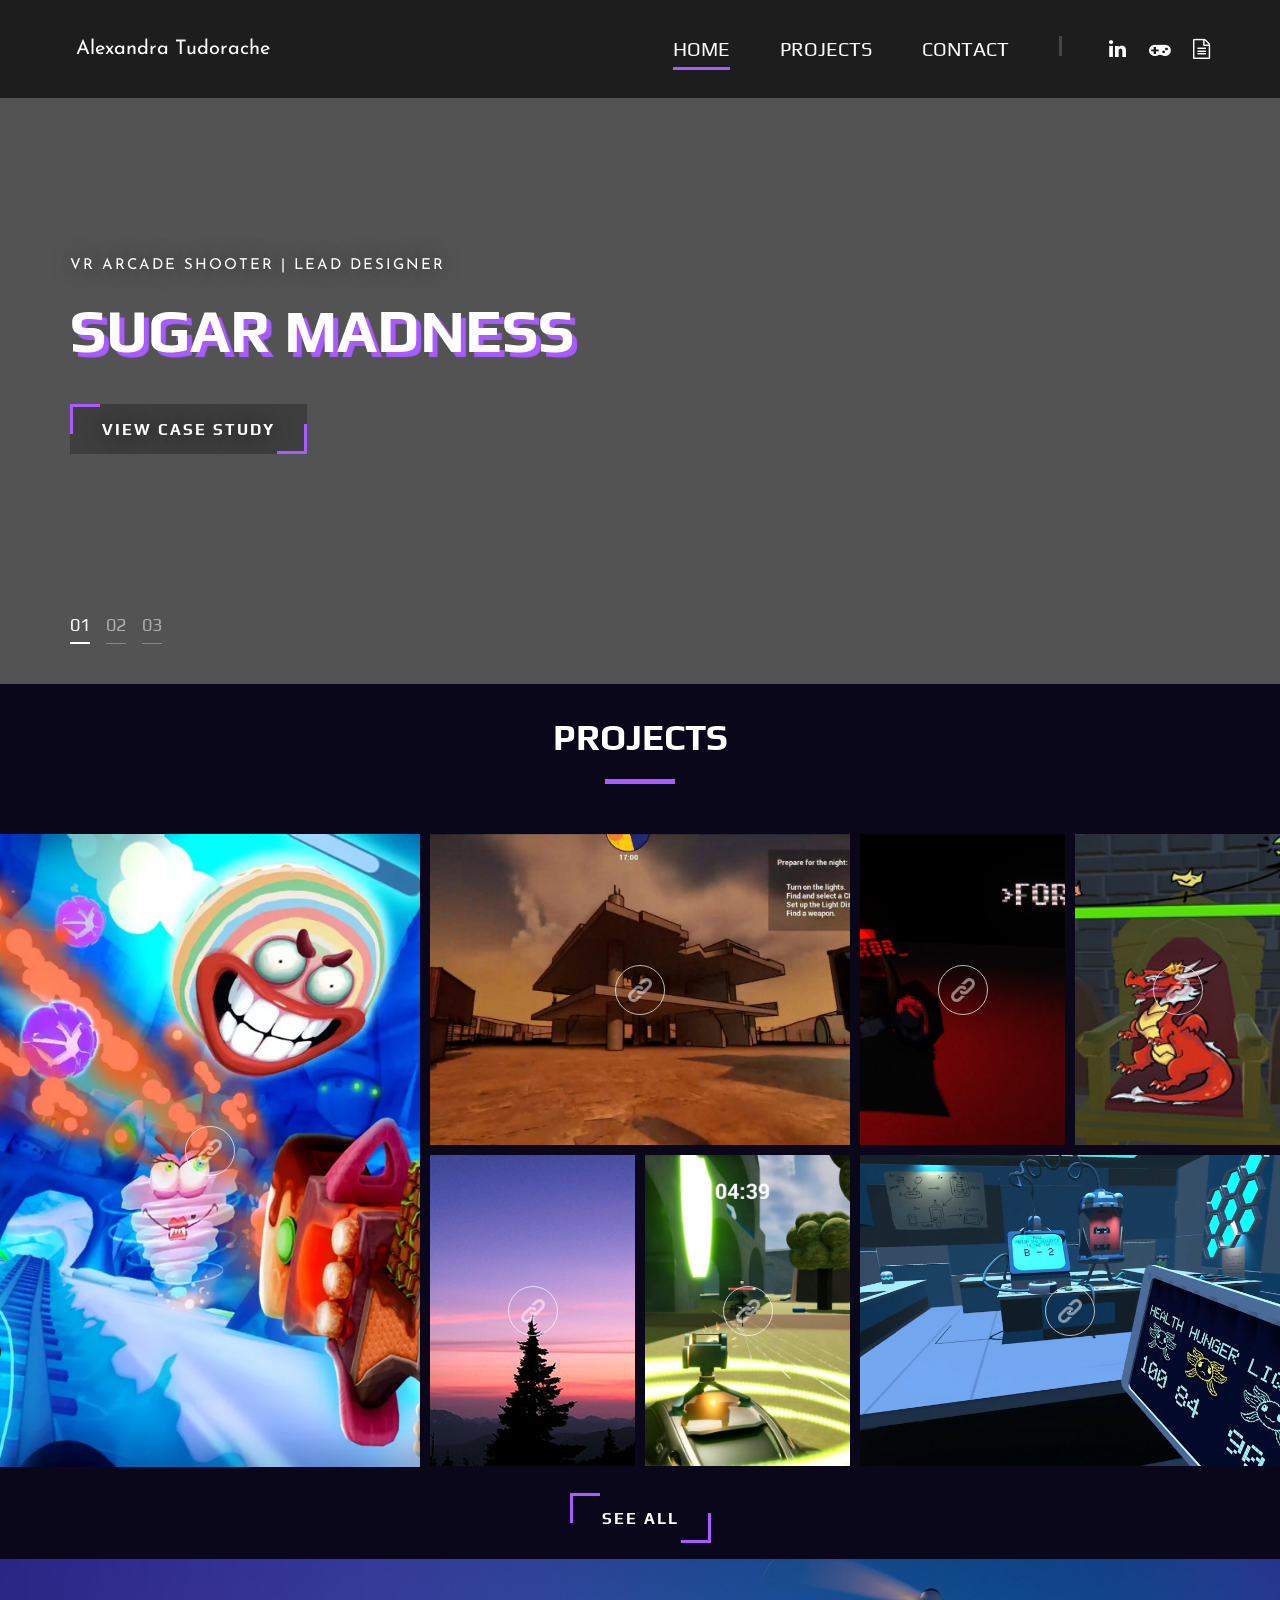
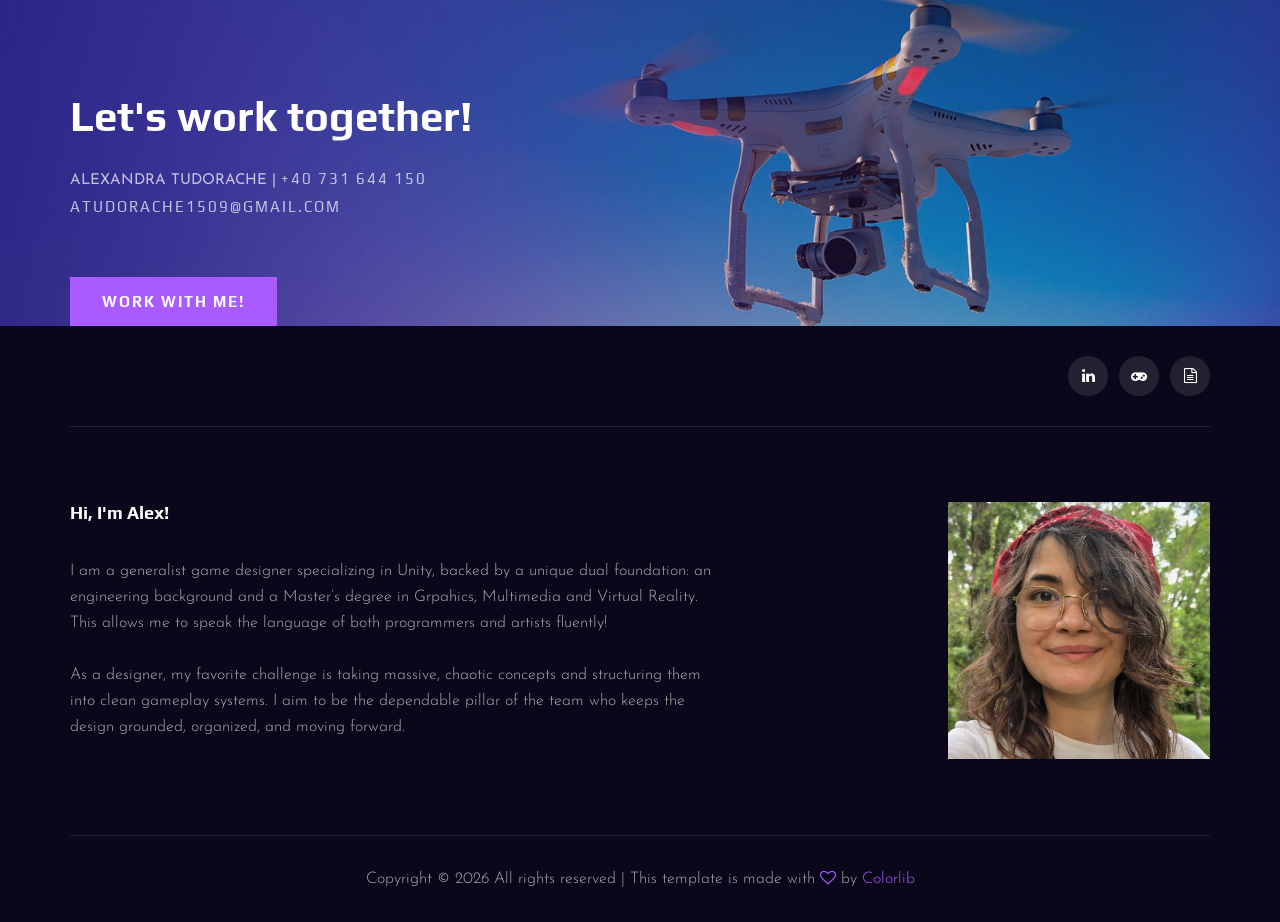
==== index.html @ f08d3ac4 "Uploaded project." ====
<!DOCTYPE html>
<html lang="zxx">

<head>
    <meta charset="UTF-8">
    <meta name="description" content="Videograph Template">
    <meta name="keywords" content="Videograph, unica, creative, html">
    <meta name="viewport" content="width=device-width, initial-scale=1.0">
    <meta http-equiv="X-UA-Compatible" content="ie=edge">
    <title>Videograph | Template</title>

    <!-- Google Font -->
    <link href="https://fonts.googleapis.com/css2?family=Play:wght@400;700&display=swap" rel="stylesheet">
    <link href="https://fonts.googleapis.com/css2?family=Josefin+Sans:wght@300;400;500;600;700&display=swap"
        rel="stylesheet">

    <!-- Css Styles -->
    <link rel="stylesheet" href="css/bootstrap.min.css" type="text/css">
    <link rel="stylesheet" href="css/font-awesome.min.css" type="text/css">
    <link rel="stylesheet" href="css/elegant-icons.css" type="text/css">
    <link rel="stylesheet" href="css/owl.carousel.min.css" type="text/css">
    <link rel="stylesheet" href="css/magnific-popup.css" type="text/css">
    <link rel="stylesheet" href="css/slicknav.min.css" type="text/css">
    <link rel="stylesheet" href="css/style.css" type="text/css">
</head>

<body>
    <!-- Page Preloder -->
    <div id="preloder">
        <div class="loader"></div>
    </div>

    <!-- Header. Put this script on any page where you want the header -->
    <!-- NOTE: If you need to edit the header, edit the code in js/nav.js! -->
    <script src="js/nav.js"></script>
    
    <section class="">
        
    </section>

    <!-- Hero Section Begin -->
    <section class="hero" >
        <div class="hero__slider owl-carousel">
            <!-- <div class="hero__item set-bg" data-setbg="img/hero/hero-3.png" style="">
                <div class="container">
                    <div class="row">
                        <div class="col-lg-6">
                            <div class="hero__text">
                                <span>SYSTEMS, LEVEL, AND MECHANICS DESIGN</span>
                                <h2>GAME DESIGN PORTFOLIO</h2>
                                <a href="#" class="primary-btn">EXPLORE MY PROJECTS</a>
                            </div>
                        </div>
                    </div>
                </div>
            </div> -->
            <div class="hero__item set-bg" data-setbg="img/portfolio/home/sm_cover_2.png" style="">
                <div class="container">
                    <div class="row">
                        <div class="col-lg-6">
                            <div class="hero__text">
                                <span>VR arcade shooter | Lead Designer</span>
                                <h2>SUGAR MADNESS</h2>
                                <a href="#" class="primary-btn">VIEW CASE STUDY</a>
                            </div>
                        </div>
                    </div>
                </div>
            </div>
            <div class="hero__item set-bg" data-setbg="img/portfolio/home/sp_cover_1.jpg">
                <div class="container">
                    <div class="row">
                        <div class="col-lg-6">
                            <div class="hero__text">
                                <span>RYTHM COMBAT | Lead Designer</span>
                                <h2>SHADOW PULSE</h2>
                                <a href="#" class="primary-btn">See case study</a>
                            </div>
                        </div>
                    </div>
                </div>
            </div>
                <div class="hero__item set-bg" data-setbg="img/portfolio/home/np_cover_2.png">
                <div class="container">
                    <div class="row">
                        <div class="col-lg-6">
                            <div class="hero__text">
                                <span>PUZZLE HORROR | Designer & Programmer</span>
                                <h2>THE NANCY PROJECT</h2>
                                <a href="#" class="primary-btn">See case study</a>
                            </div>
                        </div>
                    </div>
                </div>
            </div>
        </div>
    </section>
    <!-- Hero Section End -->

    <!-- Services Section Begin -->
    <section class="services spad hidden">
        <div class="container">
            <div class="row">
                <div class="col-lg-4">
                    <div class="services__title">
                        <div class="section-title">
                            <span>Our services</span>
                            <h2>What We do?</h2>
                        </div>
                        <p>If you hire a videographer of our team you will get a video professional to make a custom
                            video for your business and, once the project is over.</p>
                        <a href="#" class="primary-btn">View all services</a>
                    </div>
                </div>
                <div class="col-lg-8">
                    <div class="row">
                        <div class="col-lg-6 col-md-6 col-sm-6">
                            <div class="services__item">
                                <div class="services__item__icon">
                                    <img src="img/icons/si-1.png" alt="">
                                </div>
                                <h4>Motion graphics</h4>
                                <p>Whether you’re halfway through the editing process, or you haven’t even started, our
                                    post production services can put the finishing touches.</p>
                            </div>
                        </div>
                        <div class="col-lg-6 col-md-6 col-sm-6">
                            <div class="services__item">
                                <div class="services__item__icon">
                                    <img src="img/icons/si-2.png" alt="">
                                </div>
                                <h4>Scriptwriting and editing</h4>
                                <p>Whether you’re halfway through the editing process, or you haven’t even started, our
                                    post production services can put the finishing touches.</p>
                            </div>
                        </div>
                        <div class="col-lg-6 col-md-6 col-sm-6">
                            <div class="services__item">
                                <div class="services__item__icon">
                                    <img src="img/icons/si-3.png" alt="">
                                </div>
                                <h4>Video distribution</h4>
                                <p>Whether you’re halfway through the editing process, or you haven’t even started, our
                                    post production services can put the finishing touches.</p>
                            </div>
                        </div>
                        <div class="col-lg-6 col-md-6 col-sm-6">
                            <div class="services__item">
                                <div class="services__item__icon">
                                    <img src="img/icons/si-4.png" alt="">
                                </div>
                                <h4>Video hosting</h4>
                                <p>Whether you’re halfway through the editing process, or you haven’t even started, our
                                    post production services can put the finishing touches.</p>
                            </div>
                        </div>
                    </div>
                </div>
            </div>
        </div>
    </section>
    <!-- Services Section End -->


    <!-- Counter Section Begin -->
    <!-- <section class="counter">
        <div class="container">
            <div class="counter__content">
                <div class="row">
                    <div class="col-lg-3 col-md-6 col-sm-6">
                        <div class="counter__item">
                            <div class="counter__item__text">
                                <img src="img/icons/ci-1.png" alt="">
                                <h2 class="counter_num">230</h2>
                                <p>Compled Projects</p>
                            </div>
                        </div>
                    </div>
                    <div class="col-lg-3 col-md-6 col-sm-6">
                        <div class="counter__item second__item">
                            <div class="counter__item__text">
                                <img src="img/icons/ci-2.png" alt="">
                                <h2 class="counter_num">1068</h2>
                                <p>Happy clients</p>
                            </div>
                        </div>
                    </div>
                    <div class="col-lg-3 col-md-6 col-sm-6">
                        <div class="counter__item third__item">
                            <div class="counter__item__text">
                                <img src="img/icons/ci-3.png" alt="">
                                <h2 class="counter_num">230</h2>
                                <p>Perspective clients</p>
                            </div>
                        </div>
                    </div>
                    <div class="col-lg-3 col-md-6 col-sm-6">
                        <div class="counter__item four__item">
                            <div class="counter__item__text">
                                <img src="img/icons/ci-4.png" alt="">
                                <h2 class="counter_num">230</h2>
                                <p>Compled Projects</p>
                            </div>
                        </div>
                    </div>
                </div>
            </div>
        </div>
    </section> -->
    <!-- Counter Section End --> 

    <!-- Team Section Begin -->
    <!-- <section class="team spad set-bg" data-setbg="img/team-bg.jpg">
        <div class="container">
            <div class="row">
                <div class="col-lg-12">
                    <div class="section-title team__title">
                        <span>Nice to meet</span>
                        <h2>OUR Team</h2>
                    </div>
                </div>
            </div>
            <div class="row">
                <div class="col-lg-3 col-md-6 col-sm-6 p-0">
                    <div class="team__item set-bg" data-setbg="img/team/team-1.jpg">
                        <div class="team__item__text">
                            <h4>AMANDA STONE</h4>
                            <p>Videographer</p>
                            <div class="team__item__social">
                                <a href="#"><i class="fa fa-facebook"></i></a>
                                <a href="#"><i class="fa fa-twitter"></i></a>
                                <a href="#"><i class="fa fa-dribbble"></i></a>
                                <a href="#"><i class="fa fa-instagram"></i></a>
                            </div>
                        </div>
                    </div>
                </div>
                <div class="col-lg-3 col-md-6 col-sm-6 p-0">
                    <div class="team__item team__item--second set-bg" data-setbg="img/team/team-2.jpg">
                        <div class="team__item__text">
                            <h4>AMANDA STONE</h4>
                            <p>Videographer</p>
                            <div class="team__item__social">
                                <a href="#"><i class="fa fa-facebook"></i></a>
                                <a href="#"><i class="fa fa-twitter"></i></a>
                                <a href="#"><i class="fa fa-dribbble"></i></a>
                                <a href="#"><i class="fa fa-instagram"></i></a>
                            </div>
                        </div>
                    </div>
                </div>
                <div class="col-lg-3 col-md-6 col-sm-6 p-0">
                    <div class="team__item team__item--third set-bg" data-setbg="img/team/team-3.jpg">
                        <div class="team__item__text">
                            <h4>AMANDA STONE</h4>
                            <p>Videographer</p>
                            <div class="team__item__social">
                                <a href="#"><i class="fa fa-facebook"></i></a>
                                <a href="#"><i class="fa fa-twitter"></i></a>
                                <a href="#"><i class="fa fa-dribbble"></i></a>
                                <a href="#"><i class="fa fa-instagram"></i></a>
                            </div>
                        </div>
                    </div>
                </div>
                <div class="col-lg-3 col-md-6 col-sm-6 p-0">
                    <div class="team__item team__item--four set-bg" data-setbg="img/team/team-4.jpg">
                        <div class="team__item__text">
                            <h4>AMANDA STONE</h4>
                            <p>Videographer</p>
                            <div class="team__item__social">
                                <a href="#"><i class="fa fa-facebook"></i></a>
                                <a href="#"><i class="fa fa-twitter"></i></a>
                                <a href="#"><i class="fa fa-dribbble"></i></a>
                                <a href="#"><i class="fa fa-instagram"></i></a>
                            </div>
                        </div>
                    </div>
                </div>
                <div class="col-lg-12 p-0">
                    <div class="team__btn">
                        <a href="#" class="primary-btn">Meet Our Team</a>
                    </div>
                </div>
            </div>
        </div>
    </section> -->
    <!-- Team Section End --> 

    <!-- Latest Blog Section Begin -->
    <section class="latest spad">
        <div class="container">
            <div class="row">
                <div class="col-lg-12">
                    <div class="section-title center-title">
                        <!-- <span>Our Blog</span> -->
                        <h2>Projects</h2>
                    </div>
                </div>
            </div>
            <!-- <div class="row">
                <div class="latest__slider owl-carousel">
                    <div class="col-lg-4">
                        <div class="blog__item latest__item">
                            <h4>What Makes Users Want to Share a Video on Social Media?</h4>
                            <ul>
                                <li>Jan 03, 2020</li>
                                <li>05 Comment</li>
                            </ul>
                            <p>We recently launched a new website for a Vital client and wanted to share some of the
                                cool features we were able...</p>
                            <a href="#">Read more <span class="arrow_right"></span></a>
                        </div>
                    </div>
                    <div class="col-lg-4">
                        <div class="blog__item latest__item">
                            <h4>Bumper Ads: How to Tell a Story in 6 Seconds</h4>
                            <ul>
                                <li>Jan 03, 2020</li>
                                <li>05 Comment</li>
                            </ul>
                            <p>We recently launched a new website for a Vital client and wanted to share some of the
                                cool features we were able...</p>
                            <a href="#">Read more <span class="arrow_right"></span></a>
                        </div>
                    </div>
                    <div class="col-lg-4">
                        <div class="blog__item latest__item">
                            <h4>What Makes Users Want to Share a Video on Social Media?</h4>
                            <ul>
                                <li>Jan 03, 2020</li>
                                <li>05 Comment</li>
                            </ul>
                            <p>We recently launched a new website for a Vital client and wanted to share some of the
                                cool features we were able...</p>
                            <a href="#">Read more <span class="arrow_right"></span></a>
                        </div>
                    </div>
                    <div class="col-lg-4">
                        <div class="blog__item latest__item">
                            <h4>Bumper Ads: How to Tell a Story in 6 Seconds</h4>
                            <ul>
                                <li>Jan 03, 2020</li>
                                <li>05 Comment</li>
                            </ul>
                            <p>We recently launched a new website for a Vital client and wanted to share some of the
                                cool features we were able...</p>
                            <a href="#">Read more <span class="arrow_right"></span></a>
                        </div>
                    </div>
                    <div class="col-lg-4">
                        <div class="blog__item latest__item">
                            <h4>What Makes Users Want to Share a Video on Social Media?</h4>
                            <ul>
                                <li>Jan 03, 2020</li>
                                <li>05 Comment</li>
                            </ul>
                            <p>We recently launched a new website for a Vital client and wanted to share some of the
                                cool features we were able...</p>
                            <a href="#">Read more <span class="arrow_right"></span></a>
                        </div>
                    </div>
                    <div class="col-lg-4">
                        <div class="blog__item latest__item">
                            <h4>What Makes Users Want to Share a Video on Social Media?</h4>
                            <ul>
                                <li>Jan 03, 2020</li>
                                <li>05 Comment</li>
                            </ul>
                            <p>We recently launched a new website for a Vital client and wanted to share some of the
                                cool features we were able...</p>
                            <a href="#">Read more <span class="arrow_right"></span></a>
                        </div>
                    </div>
                    <div class="col-lg-4">
                        <div class="blog__item latest__item">
                            <h4>What Makes Users Want to Share a Video on Social Media?</h4>
                            <ul>
                                <li>Jan 03, 2020</li>
                                <li>05 Comment</li>
                            </ul>
                            <p>We recently launched a new website for a Vital client and wanted to share some of the
                                cool features we were able...</p>
                            <a href="#">Read more <span class="arrow_right"></span></a>
                        </div>
                    </div>
                </div>
            </div> -->
           
        </div>
    </section> 
    <!-- Latest Blog Section End --> 

    <!-- Work Section Begin -->
    <section class="work">
        <div class="work__gallery">
            <div class="grid-sizer"></div>
            <div class="work__item large__item set-bg" data-setbg="img/work/sugar-madness.webp">
                <!-- <a href="https://www.youtube.com/watch?v=LXb3EKWsInQ" class="play-btn video-popup"><i class="fa fa-play"></i></a> -->
                <a href="https://www.meta.com/experiences/sugar-madness/9873038936059543/" class="play-btn"><img src="img/link.png"/></a>
                <div class="work__item__hover">
                    <h4>Sugar Madness</h4>
                    <ul>
                        <li>Lead Designer</li>
                        <li>VR</li>
                        <li>Shooter</li>
                        <li>Arcade</li>
                        <li>AA Game</li>
                    </ul>
                </div>
            </div>
            <div class="work__item wide__item set-bg" data-setbg="img/work/shadow-pulse.jpg">
                <a href="https://alexandratudorachegamedesign.carrd.co/#section01" class="play-btn"><img src="img/link.png"/></a>
                <div class="work__item__hover">
                    <h4>Shadow Pulse</h4>
                    <ul>
                        <li>Lead Designer</li>
                        <li>Rhythm</li>
                        <li>Tower Defense</li>
                    </ul>
                </div>
            </div>
            <div class="work__item small__item set-bg" data-setbg="img/work/for-humanity.jpg">
                <a href="https://alexandratudorachegamedesign.carrd.co/#section02" class="play-btn"><img src="img/link.png"/></a>
                <div class="work__item__hover">
                    <h4>For Humanity</h4>
                    <ul>
                        <li>2nd Place Winner</li>
                        <li>HackITall 2024</li>
                    </ul>
                </div>
            </div>
            <div class="work__item small__item set-bg" data-setbg="img/work/royal-kitchen-madness.jpeg">
                <a href="https://globalgamejam.org/games/2024/kitchen-madness-0" class="play-btn"><img src="img/link.png"/></a>
                <div class="work__item__hover">
                    <h4>Royal Kitchen Madness</h4>
                    <ul>
                        <li>Popularity Award</li>
                        <li>GGJ Bucharest 2024</li>
                    </ul>
                </div>
            </div>

            <div class="work__item small__item set-bg" data-setbg="img/work/work-5.jpg">
                <a href="https://alexandratudorachegamedesign.carrd.co/#section03" class="play-btn"><img src="img/link.png"/></a>
                <div class="work__item__hover">
                    <h4>Professor RATZ!</h4>
                    <ul>
                        <li>VR</li>
                        <li>Life Sim</li>
                    </ul>
                </div>
            </div>
            <div class="work__item small__item set-bg" data-setbg="img/work/metal-galore.jpg">
                <a href="https://alexandratudorachegamedesign.carrd.co/#section01" class="play-btn"><img src="img/link.png"/></a>
                <div class="work__item__hover">
                    <h4>Metal Galore</h4>
                    <ul>
                        <li>Racing</li>
                        <li>Physics</li>
                    </ul>
                </div>
            </div>
            <div class="work__item wide__item set-bg" data-setbg="img/work/nancy.png">
                <a href="https://mandreea21.itch.io/the-nancy-project" class="play-btn"><img src="img/link.png"/></a>
                <div class="work__item__hover">
                    <h4>The NANCY Project</h4>
                    <ul>
                        <li><i>Best Design</i> Award</li>
                        <li><i>Best Student Project</i> Award</li>
                        <li>Ro. Game Awards 2025</li>
                    </ul>
                </div>
            </div>
        </div>
     <div class="section-title center-button">
            <a href="#" class="primary-btn">SEE ALL</a>
     </div>
    </section>
    <!-- Work Section End -->

    <!-- Call To Action Section Begin -->
    <section class="callto spad set-bg" data-setbg="img/callto-bg.jpg">
        <div class="container">
            <div class="row">
                <div class="col-lg-8">
                    <div class="callto__text">
                        <h2>Let's work together!</h2>
                        <p>
                            Alexandra Tudorache | <a href="tel:+40731644150" class="unstyled">+40 731 644 150</a><br/>
                            <a href="mailto:atudorache1509@gmail.com" class="unstyled">atudorache1509@gmail.com</a>
                        </p>
                        <a href="mailto:atudorache1509@gmail.com">Work with me!</a>
                    </div>
                </div>
            </div>
        </div>
    </section>
    <!-- Call To Action Section End -->

    <!-- Footer Section Begin -->
    <footer class="footer">
        <div class="container">
            <div class="footer__top">
                <div class="row">
                    <div class="col-lg-6 col-md-6">
                        <div class="footer__top__logo">
                            <!-- <a href="#"><img src="img/logo.png" alt=""></a> -->
                        </div>
                    </div>
                    <div class="col-lg-6 col-md-6">
                        <div class="footer__top__social">
                            <a href="#"><i class="fa fa-linkedin"></i></a>
                            <a href="#"><i class="fa fa-gamepad"></i></a>
                            <a href="#"><i class="fa fa-file-text-o"></i></a>
                        </div>
                    </div>
                </div>
            </div>
            <div class="footer__option">
                <div class="row">
                    <div class="col-lg-7 col-md-6 col-sm-6">
                        <div class="footer__option__item">
                            <h5>Hi, I'm Alex!</h5>
                            <p>
                                I am a generalist game designer specializing in Unity, backed by a unique dual foundation: an engineering background and a Master’s degree in Grpahics, Multimedia and Virtual Reality. This allows me to speak the language of both programmers and artists fluently!
                                <br><br>
                                As a designer, my favorite challenge is taking massive, chaotic concepts and structuring them into clean gameplay systems. I aim to be the dependable pillar of the team who keeps the design grounded, organized, and moving forward.
                            </p>
                        </div>
                    </div>
                    <!-- <!-- <!-- <div class="col-lg-2 col-md-3 col-sm-3">
                        <div class="footer__option__item">
                            <h5>Who we are</h5>
                            <ul>
                                <li><a href="#">Team</a></li>
                                <li><a href="#">Carrers</a></li>
                                <li><a href="#">Contact us</a></li>
                                <li><a href="#">Locations</a></li>
                            </ul>
                        </div>
                    </div> -->
                    <div class="col-lg-2 col-md-3 col-sm-3">
                        <div class="footer__option__item">
                            <!-- <h5>Our work</h5>
                            <ul>
                                <li><a href="#">Feature</a></li>
                                <li><a href="#">Latest</a></li>
                                <li><a href="#">Browse Archive</a></li>
                                <li><a href="#">Video for web</a></li>
                            </ul> -->
                        </div>
                    </div>
                    <div class="col-lg-3 col-md-12">
                        <img src="img/logo/img_avatar.jpeg" alt="" style="max-width: 100%; width: 100%;">
                        <!-- <div class="footer__option__item"> -->
                            
                            <!-- <h5>Newsletter</h5>
                            <p>Videoprah is an award-winning, full-service production company specializing.</p>
                            <form action="#">
                                <input type="text" placeholder="Email">
                                <button type="submit"><i class="fa fa-send"></i></button>
                            </form> -->
                        <!-- </div> -->
                    </div>
                </div>
            </div>
            <div class="footer__copyright">
                <div class="row">
                    <div class="col-lg-12 text-center">
                        <!-- Link back to Colorlib can't be removed. Template is licensed under CC BY 3.0. -->
                        <p class="footer__copyright__text">Copyright &copy;
                            <script>
                                document.write(new Date().getFullYear());
                            </script>
                            All rights reserved | This template is made with <i class="fa fa-heart-o"
                                aria-hidden="true"></i> by <a href="https://colorlib.com" target="_blank">Colorlib</a>
                        </p>
                        <!-- Link back to Colorlib can't be removed. Template is licensed under CC BY 3.0. -->
                    </div>
                </div>
            </div>
        </div>
    </footer>
    <!-- Footer Section End -->

    <!-- Js Plugins -->
    <script src="js/jquery-3.3.1.min.js"></script>
    <script src="js/bootstrap.min.js"></script>
    <script src="js/jquery.magnific-popup.min.js"></script>
    <script src="js/mixitup.min.js"></script>
    <script src="js/masonry.pkgd.min.js"></script>
    <script src="js/jquery.slicknav.js"></script>
    <script src="js/owl.carousel.min.js"></script>
    <script src="js/main.js"></script>

    <script>

        const copyDivs = Array.from(document.querySelectorAll('.copy-on-click'))

        for (const div of copyDivs) {
          div.addEventListener('click', async () => {
            const text = div.innerText; // Gets visible text only
        
            try {
              await navigator.clipboard.writeText(text);
              alert('Copied!');
            } catch (err) {
              console.error('Failed to copy: ', err);
              // Optional: Fallback for older browsers or non-HTTPS
              fallbackCopy(text);
            }
          });
        }


      // Fallback for non-secure contexts or older browsers
      function fallbackCopy(text) {
        const textarea = document.createElement('textarea');
        textarea.value = text;
        textarea.style.position = 'fixed';
        textarea.style.opacity = '0';
        document.body.appendChild(textarea);
        textarea.select();
        try {
          document.execCommand('copy');
          alert('Copied!');
        } catch (err) {
          console.error('Fallback failed', err);
        }
        document.body.removeChild(textarea);
      }
    </script>

</body>

</html>
---- css/elegant-icons.css ----
@font-face {
	font-family: 'ElegantIcons';
	src:url('../fonts/ElegantIcons.eot');
	src:url('../fonts/ElegantIcons.eot?#iefix') format('embedded-opentype'),
		url('../fonts/ElegantIcons.woff') format('woff'),
		url('../fonts/ElegantIcons.ttf') format('truetype'),
		url('../fonts/ElegantIcons.svg#ElegantIcons') format('svg');
	font-weight: normal;
	font-style: normal;
}

/* Use the following CSS code if you want to use data attributes for inserting your icons */
[data-icon]:before {
	font-family: 'ElegantIcons';
	content: attr(data-icon);
	speak: none;
	font-weight: normal;
	font-variant: normal;
	text-transform: none;
	line-height: 1;
	-webkit-font-smoothing: antialiased;
	-moz-osx-font-smoothing: grayscale;
}

/* Use the following CSS code if you want to have a class per icon */
/*
Instead of a list of all class selectors,
you can use the generic selector below, but it's slower:
[class*="your-class-prefix"] {
*/
.arrow_up, .arrow_down, .arrow_left, .arrow_right, .arrow_left-up, .arrow_right-up, .arrow_right-down, .arrow_left-down, .arrow-up-down, .arrow_up-down_alt, .arrow_left-right_alt, .arrow_left-right, .arrow_expand_alt2, .arrow_expand_alt, .arrow_condense, .arrow_expand, .arrow_move, .arrow_carrot-up, .arrow_carrot-down, .arrow_carrot-left, .arrow_carrot-right, .arrow_carrot-2up, .arrow_carrot-2down, .arrow_carrot-2left, .arrow_carrot-2right, .arrow_carrot-up_alt2, .arrow_carrot-down_alt2, .arrow_carrot-left_alt2, .arrow_carrot-right_alt2, .arrow_carrot-2up_alt2, .arrow_carrot-2down_alt2, .arrow_carrot-2left_alt2, .arrow_carrot-2right_alt2, .arrow_triangle-up, .arrow_triangle-down, .arrow_triangle-left, .arrow_triangle-right, .arrow_triangle-up_alt2, .arrow_triangle-down_alt2, .arrow_triangle-left_alt2, .arrow_triangle-right_alt2, .arrow_back, .icon_minus-06, .icon_plus, .icon_close, .icon_check, .icon_minus_alt2, .icon_plus_alt2, .icon_close_alt2, .icon_check_alt2, .icon_zoom-out_alt, .icon_zoom-in_alt, .icon_search, .icon_box-empty, .icon_box-selected, .icon_minus-box, .icon_plus-box, .icon_box-checked, .icon_circle-empty, .icon_circle-slelected, .icon_stop_alt2, .icon_stop, .icon_pause_alt2, .icon_pause, .icon_menu, .icon_menu-square_alt2, .icon_menu-circle_alt2, .icon_ul, .icon_ol, .icon_adjust-horiz, .icon_adjust-vert, .icon_document_alt, .icon_documents_alt, .icon_pencil, .icon_pencil-edit_alt, .icon_pencil-edit, .icon_folder-alt, .icon_folder-open_alt, .icon_folder-add_alt, .icon_info_alt, .icon_error-oct_alt, .icon_error-circle_alt, .icon_error-triangle_alt, .icon_question_alt2, .icon_question, .icon_comment_alt, .icon_chat_alt, .icon_vol-mute_alt, .icon_volume-low_alt, .icon_volume-high_alt, .icon_quotations, .icon_quotations_alt2, .icon_clock_alt, .icon_lock_alt, .icon_lock-open_alt, .icon_key_alt, .icon_cloud_alt, .icon_cloud-upload_alt, .icon_cloud-download_alt, .icon_image, .icon_images, .icon_lightbulb_alt, .icon_gift_alt, .icon_house_alt, .icon_genius, .icon_mobile, .icon_tablet, .icon_laptop, .icon_desktop, .icon_camera_alt, .icon_mail_alt, .icon_cone_alt, .icon_ribbon_alt, .icon_bag_alt, .icon_creditcard, .icon_cart_alt, .icon_paperclip, .icon_tag_alt, .icon_tags_alt, .icon_trash_alt, .icon_cursor_alt, .icon_mic_alt, .icon_compass_alt, .icon_pin_alt, .icon_pushpin_alt, .icon_map_alt, .icon_drawer_alt, .icon_toolbox_alt, .icon_book_alt, .icon_calendar, .icon_film, .icon_table, .icon_contacts_alt, .icon_headphones, .icon_lifesaver, .icon_piechart, .icon_refresh, .icon_link_alt, .icon_link, .icon_loading, .icon_blocked, .icon_archive_alt, .icon_heart_alt, .icon_star_alt, .icon_star-half_alt, .icon_star, .icon_star-half, .icon_tools, .icon_tool, .icon_cog, .icon_cogs, .arrow_up_alt, .arrow_down_alt, .arrow_left_alt, .arrow_right_alt, .arrow_left-up_alt, .arrow_right-up_alt, .arrow_right-down_alt, .arrow_left-down_alt, .arrow_condense_alt, .arrow_expand_alt3, .arrow_carrot_up_alt, .arrow_carrot-down_alt, .arrow_carrot-left_alt, .arrow_carrot-right_alt, .arrow_carrot-2up_alt, .arrow_carrot-2dwnn_alt, .arrow_carrot-2left_alt, .arrow_carrot-2right_alt, .arrow_triangle-up_alt, .arrow_triangle-down_alt, .arrow_triangle-left_alt, .arrow_triangle-right_alt, .icon_minus_alt, .icon_plus_alt, .icon_close_alt, .icon_check_alt, .icon_zoom-out, .icon_zoom-in, .icon_stop_alt, .icon_menu-square_alt, .icon_menu-circle_alt, .icon_document, .icon_documents, .icon_pencil_alt, .icon_folder, .icon_folder-open, .icon_folder-add, .icon_folder_upload, .icon_folder_download, .icon_info, .icon_error-circle, .icon_error-oct, .icon_error-triangle, .icon_question_alt, .icon_comment, .icon_chat, .icon_vol-mute, .icon_volume-low, .icon_volume-high, .icon_quotations_alt, .icon_clock, .icon_lock, .icon_lock-open, .icon_key, .icon_cloud, .icon_cloud-upload, .icon_cloud-download, .icon_lightbulb, .icon_gift, .icon_house, .icon_camera, .icon_mail, .icon_cone, .icon_ribbon, .icon_bag, .icon_cart, .icon_tag, .icon_tags, .icon_trash, .icon_cursor, .icon_mic, .icon_compass, .icon_pin, .icon_pushpin, .icon_map, .icon_drawer, .icon_toolbox, .icon_book, .icon_contacts, .icon_archive, .icon_heart, .icon_profile, .icon_group, .icon_grid-2x2, .icon_grid-3x3, .icon_music, .icon_pause_alt, .icon_phone, .icon_upload, .icon_download, .social_facebook, .social_twitter, .social_pinterest, .social_googleplus, .social_tumblr, .social_tumbleupon, .social_wordpress, .social_instagram, .social_dribbble, .social_vimeo, .social_linkedin, .social_rss, .social_deviantart, .social_share, .social_myspace, .social_skype, .social_youtube, .social_picassa, .social_googledrive, .social_flickr, .social_blogger, .social_spotify, .social_delicious, .social_facebook_circle, .social_twitter_circle, .social_pinterest_circle, .social_googleplus_circle, .social_tumblr_circle, .social_stumbleupon_circle, .social_wordpress_circle, .social_instagram_circle, .social_dribbble_circle, .social_vimeo_circle, .social_linkedin_circle, .social_rss_circle, .social_deviantart_circle, .social_share_circle, .social_myspace_circle, .social_skype_circle, .social_youtube_circle, .social_picassa_circle, .social_googledrive_alt2, .social_flickr_circle, .social_blogger_circle, .social_spotify_circle, .social_delicious_circle, .social_facebook_square, .social_twitter_square, .social_pinterest_square, .social_googleplus_square, .social_tumblr_square, .social_stumbleupon_square, .social_wordpress_square, .social_instagram_square, .social_dribbble_square, .social_vimeo_square, .social_linkedin_square, .social_rss_square, .social_deviantart_square, .social_share_square, .social_myspace_square, .social_skype_square, .social_youtube_square, .social_picassa_square, .social_googledrive_square, .social_flickr_square, .social_blogger_square, .social_spotify_square, .social_delicious_square, .icon_printer, .icon_calulator, .icon_building, .icon_floppy, .icon_drive, .icon_search-2, .icon_id, .icon_id-2, .icon_puzzle, .icon_like, .icon_dislike, .icon_mug, .icon_currency, .icon_wallet, .icon_pens, .icon_easel, .icon_flowchart, .icon_datareport, .icon_briefcase, .icon_shield, .icon_percent, .icon_globe, .icon_globe-2, .icon_target, .icon_hourglass, .icon_balance, .icon_rook, .icon_printer-alt, .icon_calculator_alt, .icon_building_alt, .icon_floppy_alt, .icon_drive_alt, .icon_search_alt, .icon_id_alt, .icon_id-2_alt, .icon_puzzle_alt, .icon_like_alt, .icon_dislike_alt, .icon_mug_alt, .icon_currency_alt, .icon_wallet_alt, .icon_pens_alt, .icon_easel_alt, .icon_flowchart_alt, .icon_datareport_alt, .icon_briefcase_alt, .icon_shield_alt, .icon_percent_alt, .icon_globe_alt, .icon_clipboard {
	font-family: 'ElegantIcons';
	speak: none;
	font-style: normal;
	font-weight: normal;
	font-variant: normal;
	text-transform: none;
	line-height: 1;
	-webkit-font-smoothing: antialiased;
}
.arrow_up:before {
	content: "\21";
}
.arrow_down:before {
	content: "\22";
}
.arrow_left:before {
	content: "\23";
}
.arrow_right:before {
	content: "\24";
}
.arrow_left-up:before {
	content: "\25";
}
.arrow_right-up:before {
	content: "\26";
}
.arrow_right-down:before {
	content: "\27";
}
.arrow_left-down:before {
	content: "\28";
}
.arrow-up-down:before {
	content: "\29";
}
.arrow_up-down_alt:before {
	content: "\2a";
}
.arrow_left-right_alt:before {
	content: "\2b";
}
.arrow_left-right:before {
	content: "\2c";
}
.arrow_expand_alt2:before {
	content: "\2d";
}
.arrow_expand_alt:before {
	content: "\2e";
}
.arrow_condense:before {
	content: "\2f";
}
.arrow_expand:before {
	content: "\30";
}
.arrow_move:before {
	content: "\31";
}
.arrow_carrot-up:before {
	content: "\32";
}
.arrow_carrot-down:before {
	content: "\33";
}
.arrow_carrot-left:before {
	content: "\34";
}
.arrow_carrot-right:before {
	content: "\35";
}
.arrow_carrot-2up:before {
	content: "\36";
}
.arrow_carrot-2down:before {
	content: "\37";
}
.arrow_carrot-2left:before {
	content: "\38";
}
.arrow_carrot-2right:before {
	content: "\39";
}
.arrow_carrot-up_alt2:before {
	content: "\3a";
}
.arrow_carrot-down_alt2:before {
	content: "\3b";
}
.arrow_carrot-left_alt2:before {
	content: "\3c";
}
.arrow_carrot-right_alt2:before {
	content: "\3d";
}
.arrow_carrot-2up_alt2:before {
	content: "\3e";
}
.arrow_carrot-2down_alt2:before {
	content: "\3f";
}
.arrow_carrot-2left_alt2:before {
	content: "\40";
}
.arrow_carrot-2right_alt2:before {
	content: "\41";
}
.arrow_triangle-up:before {
	content: "\42";
}
.arrow_triangle-down:before {
	content: "\43";
}
.arrow_triangle-left:before {
	content: "\44";
}
.arrow_triangle-right:before {
	content: "\45";
}
.arrow_triangle-up_alt2:before {
	content: "\46";
}
.arrow_triangle-down_alt2:before {
	content: "\47";
}
.arrow_triangle-left_alt2:before {
	content: "\48";
}
.arrow_triangle-right_alt2:before {
	content: "\49";
}
.arrow_back:before {
	content: "\4a";
}
.icon_minus-06:before {
	content: "\4b";
}
.icon_plus:before {
	content: "\4c";
}
.icon_close:before {
	content: "\4d";
}
.icon_check:before {
	content: "\4e";
}
.icon_minus_alt2:before {
	content: "\4f";
}
.icon_plus_alt2:before {
	content: "\50";
}
.icon_close_alt2:before {
	content: "\51";
}
.icon_check_alt2:before {
	content: "\52";
}
.icon_zoom-out_alt:before {
	content: "\53";
}
.icon_zoom-in_alt:before {
	content: "\54";
}
.icon_search:before {
	content: "\55";
}
.icon_box-empty:before {
	content: "\56";
}
.icon_box-selected:before {
	content: "\57";
}
.icon_minus-box:before {
	content: "\58";
}
.icon_plus-box:before {
	content: "\59";
}
.icon_box-checked:before {
	content: "\5a";
}
.icon_circle-empty:before {
	content: "\5b";
}
.icon_circle-slelected:before {
	content: "\5c";
}
.icon_stop_alt2:before {
	content: "\5d";
}
.icon_stop:before {
	content: "\5e";
}
.icon_pause_alt2:before {
	content: "\5f";
}
.icon_pause:before {
	content: "\60";
}
.icon_menu:before {
	content: "\61";
}
.icon_menu-square_alt2:before {
	content: "\62";
}
.icon_menu-circle_alt2:before {
	content: "\63";
}
.icon_ul:before {
	content: "\64";
}
.icon_ol:before {
	content: "\65";
}
.icon_adjust-horiz:before {
	content: "\66";
}
.icon_adjust-vert:before {
	content: "\67";
}
.icon_document_alt:before {
	content: "\68";
}
.icon_documents_alt:before {
	content: "\69";
}
.icon_pencil:before {
	content: "\6a";
}
.icon_pencil-edit_alt:before {
	content: "\6b";
}
.icon_pencil-edit:before {
	content: "\6c";
}
.icon_folder-alt:before {
	content: "\6d";
}
.icon_folder-open_alt:before {
	content: "\6e";
}
.icon_folder-add_alt:before {
	content: "\6f";
}
.icon_info_alt:before {
	content: "\70";
}
.icon_error-oct_alt:before {
	content: "\71";
}
.icon_error-circle_alt:before {
	content: "\72";
}
.icon_error-triangle_alt:before {
	content: "\73";
}
.icon_question_alt2:before {
	content: "\74";
}
.icon_question:before {
	content: "\75";
}
.icon_comment_alt:before {
	content: "\76";
}
.icon_chat_alt:before {
	content: "\77";
}
.icon_vol-mute_alt:before {
	content: "\78";
}
.icon_volume-low_alt:before {
	content: "\79";
}
.icon_volume-high_alt:before {
	content: "\7a";
}
.icon_quotations:before {
	content: "\7b";
}
.icon_quotations_alt2:before {
	content: "\7c";
}
.icon_clock_alt:before {
	content: "\7d";
}
.icon_lock_alt:before {
	content: "\7e";
}
.icon_lock-open_alt:before {
	content: "\e000";
}
.icon_key_alt:before {
	content: "\e001";
}
.icon_cloud_alt:before {
	content: "\e002";
}
.icon_cloud-upload_alt:before {
	content: "\e003";
}
.icon_cloud-download_alt:before {
	content: "\e004";
}
.icon_image:before {
	content: "\e005";
}
.icon_images:before {
	content: "\e006";
}
.icon_lightbulb_alt:before {
	content: "\e007";
}
.icon_gift_alt:before {
	content: "\e008";
}
.icon_house_alt:before {
	content: "\e009";
}
.icon_genius:before {
	content: "\e00a";
}
.icon_mobile:before {
	content: "\e00b";
}
.icon_tablet:before {
	content: "\e00c";
}
.icon_laptop:before {
	content: "\e00d";
}
.icon_desktop:before {
	content: "\e00e";
}
.icon_camera_alt:before {
	content: "\e00f";
}
.icon_mail_alt:before {
	content: "\e010";
}
.icon_cone_alt:before {
	content: "\e011";
}
.icon_ribbon_alt:before {
	content: "\e012";
}
.icon_bag_alt:before {
	content: "\e013";
}
.icon_creditcard:before {
	content: "\e014";
}
.icon_cart_alt:before {
	content: "\e015";
}
.icon_paperclip:before {
	content: "\e016";
}
.icon_tag_alt:before {
	content: "\e017";
}
.icon_tags_alt:before {
	content: "\e018";
}
.icon_trash_alt:before {
	content: "\e019";
}
.icon_cursor_alt:before {
	content: "\e01a";
}
.icon_mic_alt:before {
	content: "\e01b";
}
.icon_compass_alt:before {
	content: "\e01c";
}
.icon_pin_alt:before {
	content: "\e01d";
}
.icon_pushpin_alt:before {
	content: "\e01e";
}
.icon_map_alt:before {
	content: "\e01f";
}
.icon_drawer_alt:before {
	content: "\e020";
}
.icon_toolbox_alt:before {
	content: "\e021";
}
.icon_book_alt:before {
	content: "\e022";
}
.icon_calendar:before {
	content: "\e023";
}
.icon_film:before {
	content: "\e024";
}
.icon_table:before {
	content: "\e025";
}
.icon_contacts_alt:before {
	content: "\e026";
}
.icon_headphones:before {
	content: "\e027";
}
.icon_lifesaver:before {
	content: "\e028";
}
.icon_piechart:before {
	content: "\e029";
}
.icon_refresh:before {
	content: "\e02a";
}
.icon_link_alt:before {
	content: "\e02b";
}
.icon_link:before {
	content: "\e02c";
}
.icon_loading:before {
	content: "\e02d";
}
.icon_blocked:before {
	content: "\e02e";
}
.icon_archive_alt:before {
	content: "\e02f";
}
.icon_heart_alt:before {
	content: "\e030";
}
.icon_star_alt:before {
	content: "\e031";
}
.icon_star-half_alt:before {
	content: "\e032";
}
.icon_star:before {
	content: "\e033";
}
.icon_star-half:before {
	content: "\e034";
}
.icon_tools:before {
	content: "\e035";
}
.icon_tool:before {
	content: "\e036";
}
.icon_cog:before {
	content: "\e037";
}
.icon_cogs:before {
	content: "\e038";
}
.arrow_up_alt:before {
	content: "\e039";
}
.arrow_down_alt:before {
	content: "\e03a";
}
.arrow_left_alt:before {
	content: "\e03b";
}
.arrow_right_alt:before {
	content: "\e03c";
}
.arrow_left-up_alt:before {
	content: "\e03d";
}
.arrow_right-up_alt:before {
	content: "\e03e";
}
.arrow_right-down_alt:before {
	content: "\e03f";
}
.arrow_left-down_alt:before {
	content: "\e040";
}
.arrow_condense_alt:before {
	content: "\e041";
}
.arrow_expand_alt3:before {
	content: "\e042";
}
.arrow_carrot_up_alt:before {
	content: "\e043";
}
.arrow_carrot-down_alt:before {
	content: "\e044";
}
.arrow_carrot-left_alt:before {
	content: "\e045";
}
.arrow_carrot-right_alt:before {
	content: "\e046";
}
.arrow_carrot-2up_alt:before {
	content: "\e047";
}
.arrow_carrot-2dwnn_alt:before {
	content: "\e048";
}
.arrow_carrot-2left_alt:before {
	content: "\e049";
}
.arrow_carrot-2right_alt:before {
	content: "\e04a";
}
.arrow_triangle-up_alt:before {
	content: "\e04b";
}
.arrow_triangle-down_alt:before {
	content: "\e04c";
}
.arrow_triangle-left_alt:before {
	content: "\e04d";
}
.arrow_triangle-right_alt:before {
	content: "\e04e";
}
.icon_minus_alt:before {
	content: "\e04f";
}
.icon_plus_alt:before {
	content: "\e050";
}
.icon_close_alt:before {
	content: "\e051";
}
.icon_check_alt:before {
	content: "\e052";
}
.icon_zoom-out:before {
	content: "\e053";
}
.icon_zoom-in:before {
	content: "\e054";
}
.icon_stop_alt:before {
	content: "\e055";
}
.icon_menu-square_alt:before {
	content: "\e056";
}
.icon_menu-circle_alt:before {
	content: "\e057";
}
.icon_document:before {
	content: "\e058";
}
.icon_documents:before {
	content: "\e059";
}
.icon_pencil_alt:before {
	content: "\e05a";
}
.icon_folder:before {
	content: "\e05b";
}
.icon_folder-open:before {
	content: "\e05c";
}
.icon_folder-add:before {
	content: "\e05d";
}
.icon_folder_upload:before {
	content: "\e05e";
}
.icon_folder_download:before {
	content: "\e05f";
}
.icon_info:before {
	content: "\e060";
}
.icon_error-circle:before {
	content: "\e061";
}
.icon_error-oct:before {
	content: "\e062";
}
.icon_error-triangle:before {
	content: "\e063";
}
.icon_question_alt:before {
	content: "\e064";
}
.icon_comment:before {
	content: "\e065";
}
.icon_chat:before {
	content: "\e066";
}
.icon_vol-mute:before {
	content: "\e067";
}
.icon_volume-low:before {
	content: "\e068";
}
.icon_volume-high:before {
	content: "\e069";
}
.icon_quotations_alt:before {
	content: "\e06a";
}
.icon_clock:before {
	content: "\e06b";
}
.icon_lock:before {
	content: "\e06c";
}
.icon_lock-open:before {
	content: "\e06d";
}
.icon_key:before {
	content: "\e06e";
}
.icon_cloud:before {
	content: "\e06f";
}
.icon_cloud-upload:before {
	content: "\e070";
}
.icon_cloud-download:before {
	content: "\e071";
}
.icon_lightbulb:before {
	content: "\e072";
}
.icon_gift:before {
	content: "\e073";
}
.icon_house:before {
	content: "\e074";
}
.icon_camera:before {
	content: "\e075";
}
.icon_mail:before {
	content: "\e076";
}
.icon_cone:before {
	content: "\e077";
}
.icon_ribbon:before {
	content: "\e078";
}
.icon_bag:before {
	content: "\e079";
}
.icon_cart:before {
	content: "\e07a";
}
.icon_tag:before {
	content: "\e07b";
}
.icon_tags:before {
	content: "\e07c";
}
.icon_trash:before {
	content: "\e07d";
}
.icon_cursor:before {
	content: "\e07e";
}
.icon_mic:before {
	content: "\e07f";
}
.icon_compass:before {
	content: "\e080";
}
.icon_pin:before {
	content: "\e081";
}
.icon_pushpin:before {
	content: "\e082";
}
.icon_map:before {
	content: "\e083";
}
.icon_drawer:before {
	content: "\e084";
}
.icon_toolbox:before {
	content: "\e085";
}
.icon_book:before {
	content: "\e086";
}
.icon_contacts:before {
	content: "\e087";
}
.icon_archive:before {
	content: "\e088";
}
.icon_heart:before {
	content: "\e089";
}
.icon_profile:before {
	content: "\e08a";
}
.icon_group:before {
	content: "\e08b";
}
.icon_grid-2x2:before {
	content: "\e08c";
}
.icon_grid-3x3:before {
	content: "\e08d";
}
.icon_music:before {
	content: "\e08e";
}
.icon_pause_alt:before {
	content: "\e08f";
}
.icon_phone:before {
	content: "\e090";
}
.icon_upload:before {
	content: "\e091";
}
.icon_download:before {
	content: "\e092";
}
.social_facebook:before {
	content: "\e093";
}
.social_twitter:before {
	content: "\e094";
}
.social_pinterest:before {
	content: "\e095";
}
.social_googleplus:before {
	content: "\e096";
}
.social_tumblr:before {
	content: "\e097";
}
.social_tumbleupon:before {
	content: "\e098";
}
.social_wordpress:before {
	content: "\e099";
}
.social_instagram:before {
	content: "\e09a";
}
.social_dribbble:before {
	content: "\e09b";
}
.social_vimeo:before {
	content: "\e09c";
}
.social_linkedin:before {
	content: "\e09d";
}
.social_rss:before {
	content: "\e09e";
}
.social_deviantart:before {
	content: "\e09f";
}
.social_share:before {
	content: "\e0a0";
}
.social_myspace:before {
	content: "\e0a1";
}
.social_skype:before {
	content: "\e0a2";
}
.social_youtube:before {
	content: "\e0a3";
}
.social_picassa:before {
	content: "\e0a4";
}
.social_googledrive:before {
	content: "\e0a5";
}
.social_flickr:before {
	content: "\e0a6";
}
.social_blogger:before {
	content: "\e0a7";
}
.social_spotify:before {
	content: "\e0a8";
}
.social_delicious:before {
	content: "\e0a9";
}
.social_facebook_circle:before {
	content: "\e0aa";
}
.social_twitter_circle:before {
	content: "\e0ab";
}
.social_pinterest_circle:before {
	content: "\e0ac";
}
.social_googleplus_circle:before {
	content: "\e0ad";
}
.social_tumblr_circle:before {
	content: "\e0ae";
}
.social_stumbleupon_circle:before {
	content: "\e0af";
}
.social_wordpress_circle:before {
	content: "\e0b0";
}
.social_instagram_circle:before {
	content: "\e0b1";
}
.social_dribbble_circle:before {
	content: "\e0b2";
}
.social_vimeo_circle:before {
	content: "\e0b3";
}
.social_linkedin_circle:before {
	content: "\e0b4";
}
.social_rss_circle:before {
	content: "\e0b5";
}
.social_deviantart_circle:before {
	content: "\e0b6";
}
.social_share_circle:before {
	content: "\e0b7";
}
.social_myspace_circle:before {
	content: "\e0b8";
}
.social_skype_circle:before {
	content: "\e0b9";
}
.social_youtube_circle:before {
	content: "\e0ba";
}
.social_picassa_circle:before {
	content: "\e0bb";
}
.social_googledrive_alt2:before {
	content: "\e0bc";
}
.social_flickr_circle:before {
	content: "\e0bd";
}
.social_blogger_circle:before {
	content: "\e0be";
}
.social_spotify_circle:before {
	content: "\e0bf";
}
.social_delicious_circle:before {
	content: "\e0c0";
}
.social_facebook_square:before {
	content: "\e0c1";
}
.social_twitter_square:before {
	content: "\e0c2";
}
.social_pinterest_square:before {
	content: "\e0c3";
}
.social_googleplus_square:before {
	content: "\e0c4";
}
.social_tumblr_square:before {
	content: "\e0c5";
}
.social_stumbleupon_square:before {
	content: "\e0c6";
}
.social_wordpress_square:before {
	content: "\e0c7";
}
.social_instagram_square:before {
	content: "\e0c8";
}
.social_dribbble_square:before {
	content: "\e0c9";
}
.social_vimeo_square:before {
	content: "\e0ca";
}
.social_linkedin_square:before {
	content: "\e0cb";
}
.social_rss_square:before {
	content: "\e0cc";
}
.social_deviantart_square:before {
	content: "\e0cd";
}
.social_share_square:before {
	content: "\e0ce";
}
.social_myspace_square:before {
	content: "\e0cf";
}
.social_skype_square:before {
	content: "\e0d0";
}
.social_youtube_square:before {
	content: "\e0d1";
}
.social_picassa_square:before {
	content: "\e0d2";
}
.social_googledrive_square:before {
	content: "\e0d3";
}
.social_flickr_square:before {
	content: "\e0d4";
}
.social_blogger_square:before {
	content: "\e0d5";
}
.social_spotify_square:before {
	content: "\e0d6";
}
.social_delicious_square:before {
	content: "\e0d7";
}
.icon_printer:before {
	content: "\e103";
}
.icon_calulator:before {
	content: "\e0ee";
}
.icon_building:before {
	content: "\e0ef";
}
.icon_floppy:before {
	content: "\e0e8";
}
.icon_drive:before {
	content: "\e0ea";
}
.icon_search-2:before {
	content: "\e101";
}
.icon_id:before {
	content: "\e107";
}
.icon_id-2:before {
	content: "\e108";
}
.icon_puzzle:before {
	content: "\e102";
}
.icon_like:before {
	content: "\e106";
}
.icon_dislike:before {
	content: "\e0eb";
}
.icon_mug:before {
	content: "\e105";
}
.icon_currency:before {
	content: "\e0ed";
}
.icon_wallet:before {
	content: "\e100";
}
.icon_pens:before {
	content: "\e104";
}
.icon_easel:before {
	content: "\e0e9";
}
.icon_flowchart:before {
	content: "\e109";
}
.icon_datareport:before {
	content: "\e0ec";
}
.icon_briefcase:before {
	content: "\e0fe";
}
.icon_shield:before {
	content: "\e0f6";
}
.icon_percent:before {
	content: "\e0fb";
}
.icon_globe:before {
	content: "\e0e2";
}
.icon_globe-2:before {
	content: "\e0e3";
}
.icon_target:before {
	content: "\e0f5";
}
.icon_hourglass:before {
	content: "\e0e1";
}
.icon_balance:before {
	content: "\e0ff";
}
.icon_rook:before {
	content: "\e0f8";
}
.icon_printer-alt:before {
	content: "\e0fa";
}
.icon_calculator_alt:before {
	content: "\e0e7";
}
.icon_building_alt:before {
	content: "\e0fd";
}
.icon_floppy_alt:before {
	content: "\e0e4";
}
.icon_drive_alt:before {
	content: "\e0e5";
}
.icon_search_alt:before {
	content: "\e0f7";
}
.icon_id_alt:before {
	content: "\e0e0";
}
.icon_id-2_alt:before {
	content: "\e0fc";
}
.icon_puzzle_alt:before {
	content: "\e0f9";
}
.icon_like_alt:before {
	content: "\e0dd";
}
.icon_dislike_alt:before {
	content: "\e0f1";
}
.icon_mug_alt:before {
	content: "\e0dc";
}
.icon_currency_alt:before {
	content: "\e0f3";
}
.icon_wallet_alt:before {
	content: "\e0d8";
}
.icon_pens_alt:before {
	content: "\e0db";
}
.icon_easel_alt:before {
	content: "\e0f0";
}
.icon_flowchart_alt:before {
	content: "\e0df";
}
.icon_datareport_alt:before {
	content: "\e0f2";
}
.icon_briefcase_alt:before {
	content: "\e0f4";
}
.icon_shield_alt:before {
	content: "\e0d9";
}
.icon_percent_alt:before {
	content: "\e0da";
}
.icon_globe_alt:before {
	content: "\e0de";
}
.icon_clipboard:before {
	content: "\e0e6";
}


	.glyph {
		float: left;
		text-align: center;
		padding: .75em;
		margin: .4em 1.5em .75em 0;
		width: 6em;
text-shadow: none;
	}
        .glyph_big {
        font-size: 128px;
        color: #59c5dc;
        float: left;
        margin-right: 20px;
        }

        .glyph div { padding-bottom: 10px;}

	.glyph input {
		font-family: consolas, monospace;
		font-size: 12px;
		width: 100%;
		text-align: center;
		border: 0;
		box-shadow: 0 0 0 1px #ccc;
		padding: .2em;
                -moz-border-radius: 5px;
                -webkit-border-radius: 5px;
	}
	.centered {
		margin-left: auto;
		margin-right: auto;
	}
	.glyph .fs1 {
		font-size: 2em;
	}
---- css/style.css ----
/******************************************************************
  Template Name: Dreams
  Description: Dreams wedding template
  Author: Colorib
  Author URI: https://colorlib.com/
  Version: 1.0
  Created: Colorib
******************************************************************/
/*------------------------------------------------------------------
[Table of contents]

1.  Template default CSS
	1.1	Variables
	1.2	Mixins
	1.3	Flexbox
	1.4	Reset
2.  Helper Css
3.  Header Section
4.  Hero Section
5.  Services Section
6.  Counter Section
7.  Team Section
8.  Latest Section
9.  Contact
10.  Footer Style
-------------------------------------------------------------------*/
/*----------------------------------------*/
/* Template default CSS
/*----------------------------------------*/
html,
body {
  height: 100%;
  font-family: "Josefin Sans", sans-serif;
  -webkit-font-smoothing: antialiased;
}
* {
	scroll-behavior: smooth !important;
}

:root {
	--standard-font-size: 20px;

	--nav-padding-vertical: 28px;
	--padding-small:6px;

	--theme-color: rgb(170 91 255);
	--theme-color-darker: rgb(131 58 209);
	--transparent-background-color: rgb(0 0 0 / 65%);
	--opaque-background-color: rgb(10 7 27);
}

h1,
h2,
h3,
h4,
h5,
h6 {
  margin: 0;
  color: #111111;
  font-weight: 400;
  font-family: "Play", sans-serif;
}

h1 {
  font-size: 70px;
}

h2 {
  font-size: 36px;
}

h3 {
  font-size: 30px;
}

h4 {
  font-size: 24px;
}

h5 {
  font-size: 18px;
}

h6 {
  font-size: 16px;
}

p {
  font-size: 16px;
  font-family: "Josefin Sans", sans-serif;
  color: #adadad;
  font-weight: 400;
  line-height: 26px;
  margin: 0 0 15px 0;
}

img {
  /* max-width: 75%; */
}
.gap-1 {
	gap: 1rem;
}
.hidden {
	display: none;
}
.flex {
  display: flex !important;
}
.flex.column {
  flex-direction: column;
}
.flex.row {
	flex-direction: row;
}
.hidden {
	display: none !important;
}
.flex.hidden {
	display: none !important;
}
a.unstyled {
	font-weight: 100 !important;
	background-color: transparent !important;
	padding: 0px !important;
}
a.unstyled:hover {
	text-decoration: underline;
	color: var(--theme-color) !important;
}

.avatar-wrapper {
	padding-top: var(--nav-padding-vertical);
	padding-bottom: var(--nav-padding-vertical);
}
/* .avatar img {
	object-fit: cover;
	border-radius: 30%;
	height: 64px;
} */
.logo-text {
    color: #FFF;
    font-size: var(--standard-font-size);
	padding: var(--padding-small);
    white-space: nowrap;
    cursor: pointer;
}
.logo-text span:nth-child(2) {
	display: none;
}
.logo-text:hover  span:nth-child(1) {
	display: none;
}
.logo-text:hover span:nth-child(2) {
	display: block;
}
.email {
  color: var(--theme-color);
}

input:focus,
select:focus,
button:focus,
textarea:focus {
  outline: none;
}

a:hover,
a:focus {
  text-decoration: none;
  outline: none;
  color: white;
}

ul,
ol {
  padding: 0;
  margin: 0;
}

/*---------------------
  Helper CSS
-----------------------*/
.section-title {
  margin-bottom: 50px;
}
.section-title.center-title {
  text-align: center;
}
.section-title.center-button{
  padding-top: 16px;
  margin-bottom: 16px;
  text-align: center;
}
.section-title.center-title h2:after {
  right: 0;
  margin: 0 auto;
}
.section-title span {
  color: var(--theme-color);
  display: block;
  font-size: 16px;
  letter-spacing: 2px;
  text-transform: uppercase;
  margin-bottom:var(--padding-small);
}
.section-title h2 {
  color: white;
  font-weight: 700;
  text-transform: uppercase;
  position: relative;
  padding-bottom: 25px;
}
.section-title h2:after {
  position: absolute;
  left: 0;
  bottom: 0;
  height: 5px;
  width: 70px;
  background: var(--theme-color);
  content: "";
}

.set-bg {
  background-repeat: no-repeat;
  background-size: cover;
  background-position: top center;
}

.spad {
  padding-top: 32px;
}

.text-white h1,
.text-white h2,
.text-white h3,
.text-white h4,
.text-white h5,
.text-white h6,
.text-white p,
.text-white span,
.text-white li,
.text-white a {
  color: #fff;
}

/* buttons */
.primary-btn {
  display: inline-block;
  font-size: 16px;
  font-family: "Play", sans-serif;
  font-weight: 700;
  padding: 14px 32px 12px;
  color: #ffffff;
  text-transform: uppercase;
  letter-spacing: 2px;
  position: relative;
  z-index: 1;
}
.primary-btn:hover:before {
  height: 100%;
  width: 100%;
}
.primary-btn:hover:after {
  height: 100%;
  width: 100%;
}
.primary-btn:before {
  position: absolute;
  left: 0;
  top: 0;
  height: 30px;
  width: 30px;
  border-left: 3px solid var(--theme-color);
  border-top: 3px solid var(--theme-color);
  content: "";
  z-index: -1;
  -webkit-transition: all, 0.7s;
  -o-transition: all, 0.7s;
  transition: all, 0.7s;
}
.primary-btn:after {
  position: absolute;
  right: 0;
  bottom: 0;
  height: 30px;
  width: 30px;
  border-right: 3px solid var(--theme-color);
  border-bottom: 3px solid var(--theme-color);
  content: "";
  z-index: -1;
  -webkit-transition: all, 0.7s;
  -o-transition: all, 0.7s;
  transition: all, 0.7s;
}

.site-btn {
  font-size: 15px;
  color: #ffffff;
  background: var(--theme-color);
  font-family: "Play", sans-serif;
  font-weight: 700;
  border: none;
  display: inline-block;
  text-transform: uppercase;
  letter-spacing: 2px;
  padding: 14px 34px 12px;
  width: 100%;
}

/* Preloder */
#preloder {
  position: fixed;
  width: 100%;
  height: 100%;
  top: 0;
  left: 0;
  z-index: 999999;
  background: #000;
}

.loader {
  width: 40px;
  height: 40px;
  position: absolute;
  top: 50%;
  left: 50%;
  margin-top: -13px;
  margin-left: -13px;
  border-radius: 60px;
  animation: loader 0.8s linear infinite;
  -webkit-animation: loader 0.8s linear infinite;
}

@keyframes loader {
  0% {
    -webkit-transform: rotate(0deg);
    transform: rotate(0deg);
    border: 4px solid var(--theme-color);
    border-left-color: transparent;
  }
  50% {
    -webkit-transform: rotate(180deg);
    transform: rotate(180deg);
    border: 4px solid var(--theme-color);
    border-left-color: transparent;
  }
  100% {
    -webkit-transform: rotate(360deg);
    transform: rotate(360deg);
    border: 4px solid var(--theme-color);
    border-left-color: transparent;
  }
}
@-webkit-keyframes loader {
  0% {
    -webkit-transform: rotate(0deg);
    border: 4px solid var(--theme-color);
    border-left-color: transparent;
  }
  50% {
    -webkit-transform: rotate(180deg);
    border: 4px solid var(--theme-color);
    border-left-color: transparent;
  }
  100% {
    -webkit-transform: rotate(360deg);
    border: 4px solid var(--theme-color);
    border-left-color: transparent;
  }
}
/*---------------------
  Header
-----------------------*/
.header {
  position: absolute;
  left: 0;
  top: 0;
  width: 100%;
  z-index: 9;
  background: var(--transparent-background-color);
  /* background: linear-gradient(90deg, rgba(42, 123, 155, 0.75) 0%, rgba(87, 199, 133, 0.75) 50%, rgba(237, 221, 83, 0.75) 100%); */
  /* background-color: rgba(46, 64, 82, 0.8) */
}


.header__logo a {
  display: flex;
	align-items: flex-end;
}

.logo-link {
   display: flex;
    align-items: center;
    gap: 10px;
	cursor: default;
}



.header__nav__option {
  text-align: right;
  padding: var(--nav-padding-vertical) 0px;
}

.header__nav__menu {
  display: inline-block;
  margin-right: 45px;
}
.header__nav__menu ul li {
  list-style: none;
  display: inline-block;
  margin-right: 45px;
  position: relative;
}
.header__nav__menu ul li.active a:after {
  -webkit-transform: scale(1);
      -ms-transform: scale(1);
          transform: scale(1);
}
.header__nav__menu ul li:hover a:after {
  -webkit-transform: scale(1);
      -ms-transform: scale(1);
          transform: scale(1);
}
.header__nav__menu ul li:hover .dropdown {
  top: 34px;
  opacity: 1;
  visibility: visible;
}
.header__nav__menu ul li:last-child {
  margin-right: 0;
}
.header__nav__menu ul li .dropdown {
  position: absolute;
  left: 0;
  top: 60px;
  width: 140px;
  background: #ffffff;
  text-align: left;
  padding: 2px 0;
  z-index: 9;
  opacity: 0;
  visibility: hidden;
  -webkit-transition: all, 0.3s;
  -o-transition: all, 0.3s;
  transition: all, 0.3s;
}
.header__nav__menu ul li .dropdown li {
  display: block;
  margin-right: 0;
}
.header__nav__menu ul li .dropdown li a {
  font-size: 14px;
  color: var(--opaque-background-color);
  padding: 8px var(--standard-font-size);
  text-transform: capitalize;
}
.header__nav__menu ul li .dropdown li a:after {
  display: none;
}
.header__nav__menu ul li a {
  font-size: var(--standard-font-size);
  font-family: "Play", sans-serif;
  color: #ffffff;
  display: block;
	/* font-weight: bold; */
  text-transform: uppercase;
  position: relative;
  padding:var(--padding-small) 0;
}
.header__nav__menu ul li a:after {
  position: absolute;
  left: 0;
  bottom: 0;
  width: 100%;
  height: 3px;
  background: var(--theme-color);
  content: "";
  -webkit-transform: scale(0);
      -ms-transform: scale(0);
          transform: scale(0);
  -webkit-transition: all, 0.3s;
  -o-transition: all, 0.3s;
  transition: all, 0.3s;
}

.header__nav__social {
  display: inline-block;
  position: relative;
  padding-left: 50px;
}
.header__nav__social:before {
  position: absolute;
  left: 0;
  top: 0px;
  height: var(--standard-font-size);
  width: 3px;
  background: rgba(225, 225, 225, 0.2);
  content: "";
}
.header__nav__social a {
  color: #ffffff;
  font-size: var(--standard-font-size);
  margin-right: 18px;
}
.header__nav__social a:last-child {
  margin-right: 0;
}

.slicknav_menu {
  display: none;
}

/*---------------------
  Hero
-----------------------*/
.shadow-big {
	text-shadow: 0px 0px 40px rgba(0,0,0,0.70),  0px 0px 20px rgba(0,0,0,0.70);
}
.shadow-small {
	text-shadow: 0px 0px 20px rgba(0,0,0,0.70);
}
.hero__slider.owl-carousel .owl-item.active .hero__text span {
  top: 0;
  opacity: 1;
  text-shadow: 0px 0px 20px rgba(0,0,0,0.70);
}
.hero__slider.owl-carousel .owl-item.active .hero__text h2 {
  --glitch-color: var(--theme-color);
  top: 0;
  opacity: 1;
  /* text-shadow: 0px 0px 60px rgba(0,0,0,0.70),  0px 0px 20px rgba(0,0,0,0.70); */
  text-shadow: 5px 5px 1px var(--glitch-color);
}
.hero__slider.owl-carousel .owl-item.active .hero__text .primary-btn {
  top: 0;
  opacity: 1;
  background-color: rgba(0, 0, 0, 0.25);
  text-shadow: 0px 0px 20px rgba(0,0,0,0.70);
}
.hero__slider.owl-carousel .owl-dots {
  position: absolute;
  left: 0;
  right: 0;
  bottom: 45px;
  width: 100%;
  max-width: 1140px;
  margin: 0 auto;
}
.hero__slider.owl-carousel .owl-dots button {
  color: #adadad;
  font-size: 18px;
  font-family: "Play", sans-serif;
  margin-right: 16px;
  position: relative;
  display: inline-block;
}
.hero__slider.owl-carousel .owl-dots button.active {
  color: #ffffff;
}
.hero__slider.owl-carousel .owl-dots button.active:after {
  background: #ffffff;
  height: 2px;
}
.hero__slider.owl-carousel .owl-dots button:after {
  position: absolute;
  left: 0;
  bottom: -6px;
  width: 100%;
  height: 1px;
  background: rgba(255, 255, 255, 0.3);
  content: "";
}
.hero__slider.owl-carousel .owl-dots button:last-child {
  margin-right: 0;
}

.hero__item {
  height: 684px;
  padding-top: 255px;
  background-position: center calc(50%);

  /* Uncomment this if you want to make the background image darker */
  background-color: rgb(83 83 83);
  background-blend-mode: overlay !important;
}

.hero__text span {
  color: #ffffff;
  display: block;
  font-size: 15px;
  letter-spacing: 2px;
  text-transform: uppercase;
  margin-bottom: 18px;
  position: relative;
  top: 100px;
  opacity: 0;
  -webkit-transition: all, 0.3s;
  -o-transition: all, 0.3s;
  transition: all, 0.3s;
}
.hero__text h2 {
  color: #ffffff;
  font-size: 60px;
  font-weight: 700;
  line-height: 70px;
  text-transform: uppercase;
  margin-bottom: 38px;
  position: relative;
  top: 100px;
  opacity: 0;
  -webkit-transition: all, 0.5s;
  -o-transition: all, 0.5s;
  transition: all, 0.5s;
}
.hero__text .primary-btn {
  position: relative;
  top: 100px;
  opacity: 0;
  -webkit-transition: all, 0.7s;
  -o-transition: all, 0.7s;
  transition: all, 0.7s;
}

/*---------------------
  Work
-----------------------*/
.work {
  overflow: hidden;
  background: var(--opaque-background-color);
}

.work__gallery {
  margin-right: -10px;
}

.work__item {
  height: 311px !important;
  width: calc(16.67% - 10px);
  margin-right: 10px;
  margin-bottom: 10px;
  float: left;
  position: relative;
  overflow: hidden;
  display: -webkit-box;
  display: -ms-flexbox;
  display: flex;
  -webkit-box-align: center;
      -ms-flex-align: center;
          align-items: center;
  -webkit-box-pack: center;
      -ms-flex-pack: center;
          justify-content: center;
}
.work__item:hover .work__item__hover {
  bottom: 0;
}
.work__item.large__item {
  height: 633px !important;
  width: calc(33.33% - 10px);
}
.work__item.wide__item {
  width: calc(33.33% - 10px);
  height: 311px !important;
}
.work__item .play-btn {
  display: inline-block;
  color: #ffffff;
  font-size: var(--standard-font-size);
  height: 50px;
  width: 50px;
  line-height: 50px;
  text-align: center;
  border: 1px solid rgba(255, 255, 255, 0.7);
  border-radius: 50%;
}
.play-btn > img {
	margin-top: -10%;
	width: 50%;
	opacity: 0.5;
}
.play-btn:hover  > img{
	opacity: 1;
}
.grid-sizer {
  width: calc(16.67% - 10px);
}

.work__item__hover {
  background: rgba(0, 0, 0, 0.5);
  position: absolute;
  left: 0;
  bottom: -300px;
  width: 100%;
  padding: 25px 30px 20px;
  -webkit-transition: all, 0.25s;
  -o-transition: all, 0.25s;
  transition: all, 0.25s;
}
.work__item__hover h4 {
  font-size: 22px;
  color: #ffffff;
  font-weight: 700;
}
.work__item__hover ul li {
  color: #adadad;
  list-style: none;
  font-size: 16px;
  margin-right: 23px;
  position: relative;
  display: inline-block;
}
.work__item__hover ul li:after {
  position: absolute;
  right: -18px;
  top: 1px;
  content: "/";
}
.work__item__hover ul li:last-child {
  margin-right: 0;
}
.work__item__hover ul li:last-child:after {
  display: none;
}

/*---------------------
  Counter
-----------------------*/
.counter {
  background: var(--opaque-background-color);
  height: 840px;
  padding-top: 380px;
  overflow: hidden;
}

.counter__content {
  padding: 0px 50px;
}

.counter__item {
  background: var(--opaque-background-color);
  -webkit-transform: rotate(45deg);
  -ms-transform: rotate(45deg);
      transform: rotate(45deg);
  height: 255px;
  width: 255px;
  display: -webkit-box;
  display: -ms-flexbox;
  display: flex;
  -webkit-box-align: center;
      -ms-flex-align: center;
          align-items: center;
  -webkit-box-pack: center;
      -ms-flex-pack: center;
          justify-content: center;
  text-align: center;
  position: relative;
  z-index: 1;
}
.counter__item::before {
  position: absolute;
  left: -1px;
  bottom: -2px;
  height: 636px;
  width: 636px;
  border-left: 1px solid #333333;
  border-top: 1px solid #333333;
  content: "";
  z-index: -1;
}
.counter__item.second__item {
  margin-top: -185px;
}
.counter__item.second__item:before {
  left: -316px;
  bottom: -65px;
  border-right: 1px solid #333333;
  border-bottom: 1px solid #333333;
  border-left: none;
  border-top: none;
}
.counter__item.four__item {
  margin-top: -185px;
}
.counter__item.four__item:before {
  left: -380px;
  bottom: -380px;
  border-right: 1px solid #333333;
  border-bottom: 1px solid #333333;
  border-left: none;
  border-top: none;
}
.counter__item.third__item:before {
  left: -65px;
  bottom: -317px;
}

.counter__item__text {
  -webkit-transform: rotate(-45deg);
  -ms-transform: rotate(-45deg);
      transform: rotate(-45deg);
}
.counter__item__text h2 {
  font-size: 60px;
  color: #ffffff;
  font-weight: 700;
  margin-bottom:var(--padding-small);
  margin-top: 18px;
}
.counter__item__text p {
  color: #ffffff;
  margin-bottom: 0;
}

/*---------------------
  Team
-----------------------*/
.team {
  padding-bottom: 90px;
}

.section-title.team__title {
  margin-bottom: 90px;
}

.team__item {
  height: 390px;
  position: relative;
  overflow: hidden;
}
.team__item:hover .team__item__text {
  bottom: 0;
}
.team__item.team__item--second {
  margin-top: -60px;
}
.team__item.team__item--third {
  margin-top: -120px;
}
.team__item.team__item--four {
  margin-top: -180px;
}

.team__item__text {
  text-align: center;
  position: absolute;
  left: 0;
  bottom: -500px;
  width: 100%;
  padding: 50px 0 30px;
  z-index: 1;
  -webkit-transition: all, 0.5s;
  -o-transition: all, 0.5s;
  transition: all, 0.5s;
}
.team__item__text:before {
  position: absolute;
  left: 0;
  top: 0;
  height: 100%;
  width: 100%;
  background: url(../img/team/team-hover.png);
  content: "";
  z-index: -1;
}
.team__item__text h4 {
  font-size: 22px;
  color: #ffffff;
  font-weight: 700;
  text-transform: uppercase;
  margin-bottom: 10px;
}
.team__item__text p {
  color: #ffffff;
  font-weight: 300px;
  margin-bottom: 12px;
}
.team__item__text .team__item__social a {
  color: #ffffff;
  display: inline-block;
  font-size: 15px;
  margin-right: 18px;
}
.team__item__text .team__item__social a:last-child {
  margin-right: 0;
}

.team__btn {
  position: absolute;
  right: 0;
  bottom: 0;
}

/*---------------------
  Latest
-----------------------*/
.latest {
  background: var(--opaque-background-color);
  /* background: #496883;
  background: linear-gradient(180deg, rgba(73, 104, 131, 1) 0%, rgba(46, 64, 82, 1) 50%, rgba(29, 42, 52, 1) 100%); */
  /* padding-bottom: 12px; */
}

.blog__item.latest__item {
  margin-bottom: 0;
}
.blog__item.latest__item:hover {
  border: 1px solid var(--opaque-background-color) !important;
  background: url(../img/blog/blog-1.jpg);
  background-size: cover;
}

.latest__slider.owl-carousel .owl-item .col-lg-4 {
  max-width: 100%;
}
.latest__slider.owl-carousel .owl-dots {
  text-align: center;
  padding-top: 35px;
}
.latest__slider.owl-carousel .owl-dots button {
  height: 8px;
  width: 8px;
  background: rgba(255, 255, 255, 0.2);
  border-radius: 50%;
  margin-right: 10px;
}
.latest__slider.owl-carousel .owl-dots button.active {
  background: var(--theme-color);
}
.latest__slider.owl-carousel .owl-dots button:last-child {
  margin-right: 0;
}

/*---------------------
  Call To Active
-----------------------*/
.callto {
  padding-top: 130px;
}
.callto.sp__callto {
  padding-top: 0;
  background: var(--opaque-background-color);
}

.callto__text h2 {
  color: #ffffff;
  font-size: 42px;
  font-weight: 700;
  line-height: 55px;
  margin-bottom: 22px;
}
.callto__text p {
  font-size: 15px;
  color: #ffffff;
  opacity: 0.7;
  text-transform: uppercase;
  margin-bottom: 55px;
}
.callto__text a {
  color: #ffffff;
  background: var(--theme-color);
  font-size: 15px;
  font-weight: 700;
  font-family: "Play", sans-serif;
  letter-spacing: 2px;
  text-transform: uppercase;
  display: inline-block;
  padding: 14px 32px 12px;
}

/*---------------------
  Footer
-----------------------*/
.footer {

  background: var(--opaque-background-color);
}

.footer__top {
  padding: 30px 0;
  border-bottom: 1px solid rgba(255, 255, 255, 0.1);
}

.footer__top__logo {
  line-height: 40px;
}
.footer__top__logo a {
  display: inline-block;
}

.footer__top__social {
  text-align: right;
}
.footer__top__social a {
  display: inline-block;
  font-size: 15px;
  color: #ffffff;
  height: 40px;
  width: 40px;
  background: rgba(255, 255, 255, 0.1);
  border-radius: 50%;
  line-height: 44px;
  text-align: center;
  margin-right:var(--padding-small);
}
.footer__top__social a:last-child {
  margin-right: 0;
}

.footer__option {
  padding-bottom: 75px;
  padding-top: 75px;
}

.footer__option__item {
  /* margin-bottom: 35px; */
  /* width:  100%; */
}
.footer__option__item h5 {
  color: #ffffff;
  font-weight: 700;
  margin-bottom: 35px;
}
.footer__option__item p {
  font-weight: 300;
  margin-bottom: 20px;
}
.footer__option__item .read__more {
  font-size: 16px;
  color: #ffffff;
}
.footer__option__item .read__more span {
  font-size: 16px;
  color: #ffffff;
  opacity: 0.5;
  position: relative;
  top: 4px;
  margin-left: 5px;
}
.footer__option__item ul li {
  list-style: none;
}
.footer__option__item ul li a {
  color: #adadad;
  font-size: 16px;
  font-weight: 300;
  line-height: 32px;
}
.footer__option__item form {
  position: relative;
}
.footer__option__item form input {
  height: 50px;
  width: 100%;
  padding-left: 20px;
  border: 1px solid #544E5E;
  background: transparent;
  font-size: 16px;
  color: #adadad;
}
.footer__option__item form input::-webkit-input-placeholder {
  color: #adadad;
}
.footer__option__item form input::-moz-placeholder {
  color: #adadad;
}
.footer__option__item form input:-ms-input-placeholder {
  color: #adadad;
}
.footer__option__item form input::-ms-input-placeholder {
  color: #adadad;
}
.footer__option__item form input::placeholder {
  color: #adadad;
}
.footer__option__item form button {
  font-size: var(--standard-font-size);
  color: #ffffff;
  border: none;
  height: 50px;
  width: 50px;
  background: var(--theme-color);
  line-height: 50px;
  text-align: center;
  position: absolute;
  right: 0;
  top: 0;
}

.footer__copyright {
  border-top: 1px solid rgba(255, 255, 255, 0.1);
  padding: 30px 0;
}

.footer__copyright__text {
  margin-bottom: 0;
  font-weight: 300;
}
.footer__copyright__text i {
  color: var(--theme-color);
}
.footer__copyright__text a {
  color: var(--theme-color);
}

/*---------------------
  Breadcrumb
-----------------------*/
.breadcrumb-option {
  padding-top: 180px;
}

.breadcrumb__text h2 {
  color: var(--theme-color);
  font-size: 50px;
  font-weight: 700;
  margin-bottom: 12px;
}

.breadcrumb__links a {
  font-size: var(--standard-font-size);
  color: var(--theme-color);
  font-weight: 300;
  display: inline-block;
  margin-right: 32px;
  position: relative;
}
.breadcrumb__links a:after {
  position: absolute;
  right: -20px;
  top: -3px;
  content: "|";
  color: #adadad;
  font-size: var(--standard-font-size);
}
.breadcrumb__links span {
  font-size: 16px;
  color: #adadad;
  font-weight: 300;
  display: inline-block;
}

/*---------------------
  About
-----------------------*/
.about {
  background: var(--opaque-background-color);
  padding-bottom: 150px;
}

.about__pic__item {
  height: 235px;
  margin-right: -10px;
  margin-bottom: 20px;
}
.about__pic__item.about__pic__item--large {
  height: 490px;
}

.about__text {
  padding-left: 30px;
}
.about__text .services__item .services__item__icon:after {
  border-color: var(--opaque-background-color);
}

.about__text__desc {
  margin-top: -10px;
}

/*---------------------
  Testimonial
-----------------------*/
.testimonial {
  padding-bottom: 60px;
}

.testimonial__slider.owl-carousel .owl-item .col-lg-4 {
  max-width: 100%;
}
.testimonial__slider.owl-carousel .owl-dots {
  text-align: center;
  padding-top: 35px;
}
.testimonial__slider.owl-carousel .owl-dots button {
  height: 8px;
  width: 8px;
  background: rgba(255, 255, 255, 0.2);
  border-radius: 50%;
  margin-right: 10px;
}
.testimonial__slider.owl-carousel .owl-dots button.active {
  background: var(--theme-color)
}
.testimonial__slider.owl-carousel .owl-dots button:last-child {
  margin-right: 0;
}

.testimonial__text {
  padding: 30px 40px 25px 30px;
  border: 1px solid #3D3A64;
  margin-bottom: 25px;
  position: relative;
  z-index: 9;
}
.testimonial__text P {
  color: #ffffff;
  font-size: 18px;
  font-weight: 300;
  font-style: italic;
  line-height: 30px;
  margin-bottom: 0;
}

.testimonial__author {
  padding-left: 30px;
}

.testimonial__author__pic {
  float: left;
  margin-right: 20px;
}
.testimonial__author__pic img {
  height: 50px;
  width: 50px;
  border-radius: 50%;
}

.testimonial__author__text {
  overflow: hidden;
}
.testimonial__author__text h5 {
  color: #ffffff;
  font-weight: 700;
  margin-bottom: 8px;
}
.testimonial__author__text span {
  color: #ffffff;
  font-size: 14px;
  font-weight: 300px;
  display: inline-block;
}

/*---------------------
  Services
-----------------------*/
.services {
  background: var(--opaque-background-color);
  padding-bottom: 60px;
  padding-top: 110px;
}

.services__title p {
  margin-bottom: 45px;
}

.services__item {
  margin-bottom: 45px;
}
.services__item:hover .services__item__icon:after {
  -webkit-transform: rotate(45deg);
  -ms-transform: rotate(45deg);
      transform: rotate(45deg);
}
.services__item h4 {
  color: #ffffff;
  font-size: 22px;
  font-weight: 700;
  margin-top: 26px;
  margin-bottom: 18px;
}
.services__item p {
  margin-bottom: 0;
}

.services__item__icon {
  position: relative;
  height: 70px;
  width: 70px;
  line-height: 70px;
  text-align: center;
}
.services__item__icon:after {
  position: absolute;
  left: 0;
  top: 0;
  width: 100%;
  height: 100%;
  border: 2px solid var(--theme-color);
  content: "";
  -webkit-transition: all, 0.5s;
  -o-transition: all, 0.5s;
  transition: all, 0.5s;
}

/*---------------------
  Services Page
-----------------------*/
.services-page {
  background: var(--opaque-background-color);
  padding-bottom: 50px;
}

/*---------------------
  Logo
-----------------------*/
.logo {
  background: var(--opaque-background-color);
  padding: 100px 20px;
}

.logo__carousel.owl-carousel .owl-item img {
  width: auto;
  display: inline-block;
}

/*---------------------
  Portfolio
-----------------------*/
.portfolio {
  background: var(--opaque-background-color);
}

.portfolio__filter {
  text-align: center;
  margin-bottom: 40px;
}
.portfolio__filter li {
  list-style: none;
  font-size: 16px;
  color: #adadad;
  margin-right: 5px;
  display: inline-block;
  cursor: pointer;
  padding:var(--padding-small) 22px;
}
.portfolio__filter li.active {
  border: 1px solid var(--theme-color);
}
.portfolio__filter li:last-child {
  margin-right: 0;
}

.portfolio__item {
  margin-bottom: 35px;
}
.portfolio__item:hover .portfolio__item__text h4:after {
  opacity: 1;
}

a.play-btn.video-popup {
	color: white !important;
}
a.play-btn.video-popup:hover {
	color: var(--theme-color) !important;
}
.portfolio__item__video {
  height: 240px;
  display: -webkit-box;
  display: -ms-flexbox;
  display: flex;
  -webkit-box-align: center;
      -ms-flex-align: center;
          align-items: center;
  -webkit-box-pack: center;
      -ms-flex-pack: center;
          justify-content: center;
  margin-bottom: var(--nav-padding-vertical);
}
.portfolio__item__video .play-btn {
  display: inline-block;
  color: #ffffff;
  font-size: var(--standard-font-size);
  height: 50px;
  width: 50px;
  line-height: 50px;
  text-align: center;
  border: 1px solid rgba(255, 255, 255, 0.7);
  border-radius: 50%;
}

.portfolio__item__text {
  text-align: center;
}
.portfolio__item__text h4 {
  color: #ffffff;
  display: inline-block;
  font-size: 22px;
  font-weight: 700;
  margin-bottom: 8px;
  position: relative;
}
.portfolio__item__text h4:after {
  position: absolute;
  left: 0;
  bottom: 0;
  height: 1px;
  width: 100%;
  background: #333;
  content: "";
  -webkit-transition: all, 0.3s;
  -o-transition: all, 0.3s;
  transition: all, 0.3s;
  opacity: 0;
}
.portfolio__item__text ul li {
  list-style: none;
  display: inline-block;
  font-size: 16px;
  font-weight: 300;
  margin-right: 24px;
  position: relative;
  color: #adadad;
}
.portfolio__item__text ul li:after {
  position: absolute;
  right: -16px;
  top: 0;
  content: "/";
}
.portfolio__item__text ul li:last-child {
  margin-right: 0;
}
.portfolio__item__text ul li:last-child:after {
  display: none;
}
.portfolio__item__text span {
  font-size: 16px;
  font-weight: 300;
  color: #adadad;
  display: block;
}
/* For portfolio video imgs */
.portfolio_item_video {
    width: 100%;
    height: 350px; /* Adjust based on your preferred design aspect ratio */
    background-size: cover;
    background-position: center;
    position: relative;
}
.pagination__option {
  text-align: center;
  padding-top: 20px;
}
.pagination__option.blog__pagi {
  padding-top: 5px;
}
.pagination__option .arrow__pagination {
  font-size: 15px;
  color: #ffffff;
  display: inline-block;
  text-transform: uppercase;
}
.pagination__option .arrow__pagination.left__arrow {
  margin-right: 26px;
}
.pagination__option .arrow__pagination.right__arrow {
  margin-left: 18px;
}
.pagination__option .arrow__pagination span {
  opacity: 0.5;
}
.pagination__option .number__pagination {
  font-size: 18px;
  color: #ffffff;
  height: 50px;
  width: 50px;
  background: rgba(242, 242, 242, 0.1);
  line-height: 50px;
  text-align: center;
  display: inline-block;
  margin-right:var(--padding-small);
}
/* .image-container {
  position: relative;
  display: inline-block;
}

.image-container::after {
  content: "";
  position: absolute;
  top: 0; left: 0; width: 100%; height: 100%;
  /* Fade from transparent (top) to black (bottom) */
  background: linear-gradient(to bottom, transparent, rgba(0,0,0,0.7));
  pointer-events: none; /* Allows clicking through the overlay */
} */

/*---------------------
    Blog
-----------------------*/
.blog {
  background: var(--opaque-background-color);
}

.blog__item {
  border: 1px solid #222222;
  padding: 40px 48px 35px 30px;
  position: relative;
  z-index: 1;
  margin-bottom: 45px;
}
.blog__item:hover {
  border: 1px solid transparent !important;
  background: url(../img/blog/blog-2.jpg) no-repeat;
  background-size: cover;
}
.blog__item:hover ul li {
  color: #ffffff;
}
.blog__item:hover p {
  color: #ffffff;
}
.blog__item h4 {
  color: #ffffff;
  font-weight: 700;
  line-height: 31px;
  margin-bottom: 18px;
}
.blog__item ul {
  margin-bottom: 20px;
}
.blog__item ul li {
  color: #777777;
  list-style: none;
  font-size: 14px;
  font-weight: 300;
  margin-right: 25px;
  position: relative;
  display: inline-block;
}
.blog__item ul li:after {
  position: absolute;
  right: -16px;
  top: 0px;
  content: "/";
}
.blog__item ul li:last-child {
  margin-right: 0;
}
.blog__item ul li:last-child:after {
  display: none;
}
.blog__item p {
  font-weight: 300;
  line-height: 29px;
  margin-bottom: 22px;
}
.blog__item a {
  font-size: 16px;
  color: #ffffff;
}
.blog__item a span {
  font-size: 16px;
  color: #ffffff;
  opacity: 0.5;
  position: relative;
  top: 4px;
  margin-left: 5px;
}

/*---------------------
  Blog Details Hero
-----------------------*/
.blog-hero {
  padding: 300px 0 230px;
}

.blog__hero__text {
  text-align: center;
}
.blog__hero__text h2 {
  color: #ffffff;
  font-weight: 700;
  line-height: 47px;
  text-transform: uppercase;
  margin-bottom: 12px;
}
.blog__hero__text ul li {
  font-size: 14px;
  color: #ffffff;
  font-weight: 300;
  list-style: none;
  display: inline-block;
  margin-right: 25px;
  position: relative;
}
.blog__hero__text ul li:after {
  position: absolute;
  right: -18px;
  top: 0;
  content: "/";
}
.blog__hero__text ul li:last-child {
  margin-right: 0;
}
.blog__hero__text ul li:last-child:after {
  display: none;
}
.blog__hero__text ul li span {
  text-transform: uppercase;
}

/*---------------------
  Blog Details
-----------------------*/
.blog-details {
  background: var(--opaque-background-color);
}

.blog__details__text {
  margin-bottom: 30px;
}
.blog__details__text p {
  font-size: 18px;
  line-height: 29px;
  font-weight: 300;
  margin-bottom: 20px;
}
.blog__details__text p:last-child {
  margin-bottom: 0;
}

.blog__details__quote {
  border: 1px solid rgba(225, 225, 225, 0.8);
  padding: 35px 90px 35px 40px;
  position: relative;
  margin-bottom: 35px;
}
.blog__details__quote p {
  font-size: 22px;
  font-weight: 300;
  line-height: 35px;
  font-style: italic;
  margin-bottom: 10px;
}
.blog__details__quote h6 {
  font-size: 15px;
  color: #adadad;
  letter-spacing: 0.5px;
  text-transform: uppercase;
  color: #ffffff;
}
.blog__details__quote i {
  font-size: 36px;
  color: var(--theme-color);
  position: absolute;
  right: 30px;
  bottom: 25px;
}

.blog__details__desc {
  margin-bottom: 50px;
}
.blog__details__desc p {
  font-size: 18px;
  line-height: 29px;
  font-weight: 300;
  margin-bottom: 20px;
}
.blog__details__desc p:last-child {
  margin-bottom: 0;
}

.blog__details__tags {
  padding-bottom: 60px;
  border-bottom: 1px solid rgba(255, 255, 255, 0.1);
  margin-bottom: 65px;
}
.blog__details__tags span {
  display: inline-block;
  font-size: 15px;
  color: #ffffff;
  font-weight: 300;
  margin-right: 25px;
}
.blog__details__tags a {
  font-size: 16px;
  font-weight: 300;
  color: #ffffff;
  display: inline-block;
  margin-right: 11px;
  padding: 8px 15px 7px;
  margin-bottom: 5px;
  background: rgba(255, 255, 255, 0.1);
}

.blog__details__option {
  margin-bottom: 40px;
}

.blog__details__option__item {
  margin-bottom: 30px;
  overflow: hidden;
  display: block;
}
.blog__details__option__item h5 {
  color: #ffffff;
  font-size: 15px;
  font-weight: 700;
  text-transform: uppercase;
  margin-bottom: 25px;
}
.blog__details__option__item h5 i {
  font-size: 18px;
  margin-right: 5px;
}
.blog__details__option__item.blog__details__option__item--right h5 {
  text-align: right;
}
.blog__details__option__item.blog__details__option__item--right h5 i {
  margin-right: 0;
  margin-left: 5px;
}
.blog__details__option__item.blog__details__option__item--right .blog__details__option__item__img {
  float: right;
  margin-right: 0;
  margin-left: 25px;
}
.blog__details__option__item.blog__details__option__item--right .blog__details__option__item__text {
  margin-right: 25px;
  text-align: right;
  float: none;
}

.blog__details__option__item__img {
  float: left;
  margin-right: 25px;
}

.blog__details__option__item__text {
  overflow: hidden;
}
.blog__details__option__item__text h6 {
  color: #ffffff;
  line-height: 21px;
  font-weight: 700;
  margin-bottom: 5px;
}
.blog__details__option__item__text span {
  font-size: 14px;
  color: #777777;
  font-weight: 300;
}

.blog__details__recent {
  margin-bottom: 60px;
}
.blog__details__recent h4 {
  color: #ffffff;
  font-weight: 700;
  text-transform: uppercase;
  margin-bottom: 35px;
  text-align: center;
}

.blog__details__recent__item {
  margin-bottom: 30px;
}
.blog__details__recent__item img {
  min-width: 100%;
  margin-bottom: 20px;
}
.blog__details__recent__item h5 {
  color: #ffffff;
  font-weight: 700;
  line-height: 23px;
  margin-bottom: 4px;
}
.blog__details__recent__item span {
  color: #777777;
  font-size: 14px;
  font-weight: 300;
}

.blog__details__comment h4 {
  color: #ffffff;
  font-weight: 700;
  text-transform: uppercase;
  margin-bottom: 35px;
  text-align: center;
}
.blog__details__comment form textarea {
  height: 120px;
  width: 100%;
  border: 1px solid rgba(225, 225, 225, 0.5);
  background: transparent;
  font-size: 16px;
  color: #adadad;
  padding-top: 12px;
  padding-left: 20px;
  font-weight: 300;
  margin-bottom: 14px;
  resize: none;
}
.blog__details__comment form textarea:placeholder {
  color: #adadad;
}

.input__list {
  margin-right: -20px;
  overflow: hidden;
}
.input__list input {
  height: 50px;
  width: calc(33.33% - 20px);
  float: left;
  border: 1px solid rgba(225, 225, 225, 0.5);
  background: transparent;
  font-size: 16px;
  color: #adadad;
  padding-left: 20px;
  font-weight: 300;
  margin-right: 20px;
  margin-bottom: 20px;
}
.input__list input:placeholder {
  color: #adadad;
}

/*---------------------
  Contact Widget
-----------------------*/
.contact-widget {
  background: var(--opaque-background-color);
  padding-bottom: 70px;
}

.contact__widget__item {
  margin-bottom: 30px;
}

.contact__widget__item__icon {
  height: 70px;
  width: 70px;
  border: 1px solid rgba(225, 225, 225, 0.5);
  line-height: 80px;
  text-align: center;
  border-radius: 50%;
  float: left;
  margin-right: 30px;
}
.contact__widget__item__icon i {
  font-size: 30px;
  color: #ffffff;
}

.contact__widget__item__text {
  overflow: hidden;
  padding-top: 7px;
}
.contact__widget__item__text h4 {
  font-size: 22px;
  color: #ffffff;
  font-weight: 700;
  margin-bottom: 10px;
}
.contact__widget__item__text p {
  margin-bottom: 0;
}

/*---------------------
  Contact
-----------------------*/
.contact {
  background: var(--opaque-background-color);
  padding-top: 0;
  overflow: hidden;
}

.contact__map {
  height: 450px;
}
.contact__map iframe {
  width: 100%;
}

.contact__form h3 {
  color: #ffffff;
  font-weight: 700;
  text-transform: uppercase;
  margin-bottom: 35px;
}
.contact__form form input {
  height: 50px;
  width: 100%;
  border: 1px solid rgba(225, 225, 225, 0.5);
  background: transparent;
  font-size: 16px;
  color: #adadad;
  padding-left: 20px;
  font-weight: 300;
  margin-right: 20px;
  margin-bottom: 20px;
  -webkit-transition: all, 0.3s;
  -o-transition: all, 0.3s;
  transition: all, 0.3s;
}
.contact__form form input:placeholder {
  color: #adadad;
}
.contact__form form input:focus {
  border-color: #e1e1e1;
}
.contact__form form textarea {
  height: 110px;
  width: 100%;
  border: 1px solid rgba(225, 225, 225, 0.5);
  background: transparent;
  font-size: 16px;
  color: #adadad;
  padding-top: 12px;
  padding-left: 20px;
  font-weight: 300;
  margin-bottom: 14px;
  resize: none;
  -webkit-transition: all, 0.3s;
  -o-transition: all, 0.3s;
  transition: all, 0.3s;
}
.contact__form form textarea:placeholder {
  color: #adadad;
}
.contact__form form textarea:focus {
  border-color: #e1e1e1;
}

/*--------------------------------- Responsive Media Quaries -----------------------------*/
@media only screen and (min-width: 1200px) {
  .container {
    max-width: 1170px;
  }
}
/* Medium Device = 1200px */
@media only screen and (min-width: 992px) and (max-width: 1199px) {
  .header__nav__menu {
    margin-right: 25px;
  }

  .header__nav__menu ul li {
    margin-right: 25px;
  }

  .header__nav__social {
    padding-left: 25px;
  }

  .counter__item::before {
    display: none;
  }

  .counter__content {
    padding: 0px 145px 0 50px;
  }

  .counter__item.second__item {
    margin-top: -210px;
  }

  .counter__item.four__item {
    margin-top: -210px;
  }

  .hero__slider.owl-carousel .owl-dots {
    max-width: 930px !important;
  }
}
/* Tablet Device = 768px */
@media only screen and (min-width: 768px) and (max-width: 991px) {
  .hero__slider.owl-carousel .owl-dots {
    max-width: 690px !important;
  }

  .services__title {
    margin-bottom: 50px;
  }

  .counter__item {
    -webkit-transform: rotate(0);
    -ms-transform: rotate(0);
        transform: rotate(0);
    margin-bottom: 30px;
    width: auto;
  }

  .counter__item::before {
    display: none;
  }

  .counter__content {
    padding: 0;
  }

  .counter__item.second__item {
    margin-top: 0;
  }

  .counter__item.four__item {
    margin-top: 0;
  }

  .counter__item__text {
    -webkit-transform: rotate(0);
    -ms-transform: rotate(0);
        transform: rotate(0);
  }

  .counter {
    height: auto;
    padding-top: 100px;
    padding-bottom: 70px;
  }

  .team__item.team__item--second {
    margin-top: 0;
  }

  .team__item.team__item--third {
    margin-top: 0;
  }

  .team__item.team__item--four {
    margin-top: 0;
  }

  .team__btn {
    position: relative;
    padding-top: 50px;
  }

  .about__pic {
    margin-bottom: 50px;
  }

  .about__text {
    padding-left: 0;
  }

  .portfolio__filter li {
    padding:var(--padding-small) 15px;
  }

  .slicknav_menu {
    background: transparent;
    padding: 0;
    display: block;
  }

  .slicknav_nav ul {
    margin: 0;
    padding: 10px 30px;
  }

  .slicknav_nav .slicknav_row,
.slicknav_nav a {
    padding: 7px 0;
    margin: 0;
    color: #ffffff;
    font-weight: 600;
  }

  .slicknav_nav .slicknav_row:hover {
    border-radius: 0;
    background: transparent;
    color: #111111;
  }

  .slicknav_nav a:hover {
    border-radius: 0;
    background: transparent;
    color: #111111;
  }

  .slicknav_nav {
    background: var(--opaque-background-color);
  }

  .slicknav_btn {
    position: absolute;
    right: 10px;
    top: 26px;
    background: var(--theme-color);
  }

  .header .container {
    position: relative;
  }

  .header__nav__option {
    display: none;
  }
}
/* Wide Mobile = 480px */
@media only screen and (max-width: 767px) {
  .services__title {
    margin-bottom: 50px;
  }

  .counter__item {
    -webkit-transform: rotate(0);
    -ms-transform: rotate(0);
        transform: rotate(0);
    margin-bottom: 30px;
    width: auto;
  }

  .counter__item::before {
    display: none;
  }

  .counter__content {
    padding: 0;
  }

  .counter__item.second__item {
    margin-top: 0;
  }

  .counter__item.four__item {
    margin-top: 0;
  }

  .counter__item__text {
    -webkit-transform: rotate(0);
    -ms-transform: rotate(0);
        transform: rotate(0);
  }

  .counter {
    height: auto;
    padding-top: 100px;
    padding-bottom: 70px;
  }

  .team__item.team__item--second {
    margin-top: 0;
  }

  .team__item.team__item--third {
    margin-top: 0;
  }

  .team__item.team__item--four {
    margin-top: 0;
  }

  .team__btn {
    position: relative;
    padding-top: 50px;
  }

  .about__pic {
    margin-bottom: 50px;
  }

  .about__text {
    padding-left: 0;
  }

  .hero__slider.owl-carousel .owl-dots {
    max-width: auto;
    padding: 0 15px;
  }

  .slicknav_menu {
    background: transparent;
    padding: 0;
    display: block;
  }

  .slicknav_nav ul {
    margin: 0;
    padding: 10px 30px;
  }

  .slicknav_nav .slicknav_row,
.slicknav_nav a {
    padding: 7px 0;
    margin: 0;
    color: #ffffff;
    font-weight: 600;
  }

  .slicknav_nav .slicknav_row:hover {
    border-radius: 0;
    background: transparent;
    color: #111111;
  }

  .slicknav_nav a:hover {
    border-radius: 0;
    background: transparent;
    color: #111111;
  }

  .slicknav_nav {
    background: var(--opaque-background-color);
  }

  .slicknav_btn {
    position: absolute;
    right: 10px;
    top: 26px;
    background: var(--theme-color);
  }

  .header .container {
    position: relative;
  }

  .header__nav__option {
    display: none;
  }

  .hero__text h2 {
    font-size: 40px;
    line-height: 40px;
  }

  .grid-sizer {
    width: calc(50% - 10px);
  }

  .work__item.wide__item {
    width: calc(50% - 10px);
  }

  .work__item {
    width: calc(50% - 10px);
  }

  .work__item.large__item {
    width: calc(50% - 10px);
  }

  .footer__top__social {
    text-align: left;
    padding-top: 30px;
  }

  .portfolio__filter li {
    margin-bottom: 10px;
  }

  .input__list {
    margin-right: 0;
  }

  .input__list input {
    width: 100%;
    margin-right: 0;
  }

  .contact__map {
    margin-bottom: 40px;
  }

  .team__item {
    margin-bottom: 20px;
  }

  .team .p-0 {
    padding: 0 15px !important;
  }

  .about__pic__item {
    margin-right: 0;
  }

  .blog__details__quote {
    padding: 30px 45px 35px 35px;
  }
}
/* Small Device = 320px */
@media only screen and (max-width: 479px) {
  .hero__text h2 {
    font-size: 30px;
    line-height: 40px;
  }

  .grid-sizer {
    width: 100%;
  }

  .work__item.wide__item {
    width: 100%;
  }

  .work__item {
    width: 100%;
    margin-right: 0;
  }

  .work__item.large__item {
    width: 100%;
  }

  .work__gallery {
    margin-right: 0;
  }

  .pagination__option .arrow__pagination.left__arrow {
    margin-right: 15px;
  }

  .pagination__option .arrow__pagination.right__arrow {
    margin-left: 10px;
  }

  .blog__details__quote {
    padding: 30px 40px 35px 35px;
  }
}

.video-thumbnail {
	border: solid gray 1px;
	border-radius: 2px;
}
.gameplay-design .video-thumbnail img {
	opacity: 0.4;
	width: 100%;
	height: 100%;
	margin-left: 0%;
	margin-top: 0%;
	object-fit: cover;
	transition: width 0.35s, height 0.35s, margin-top 0.35s, margin-left 0.35s;
	
}
.video-thumbnail a {
	position: absolute;
	top: 50%;
	left: 50%;
	transform: translate(-50%, -50%);
	z-index: 101231;
	color: white !important;
	font-size: 32px !important;
}
.video-thumbnail:hover {
	color: white;
}
.video-thumbnail:has(a:hover) .fa.fa-play::before {
	color: white !important;
}
.video-thumbnail:has(a:hover) .fa.fa-play::after {
	content: "\f04b";
	position: absolute;
	top: 7px;
	left: 5px;
	z-index: -10;
}
.video-thumbnail:has(a:hover) img {
	opacity: 0.7;
	width: 120%;
	height: 120%;
	margin-left: -10%;
	margin-top: -10%;
}
.video-thumbnail:has(a:hover) {
	border: solid white 1px;
}
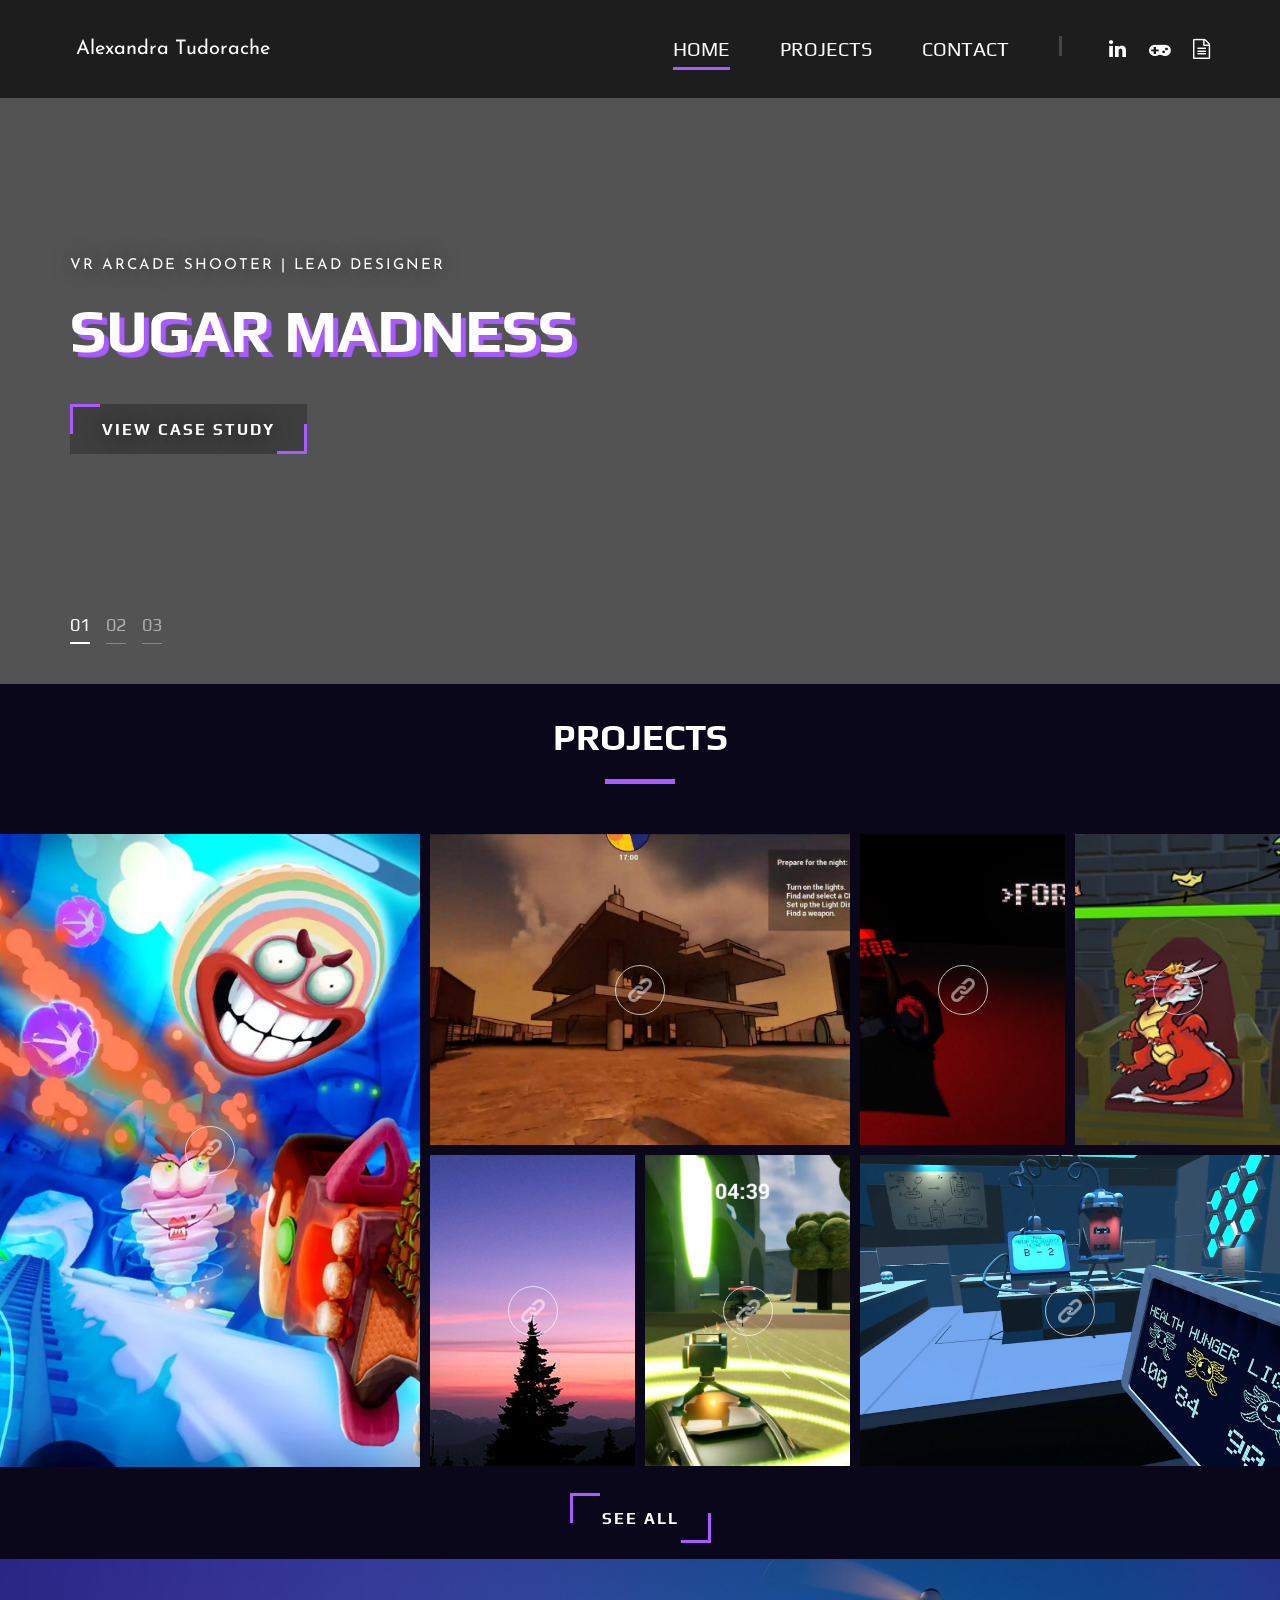
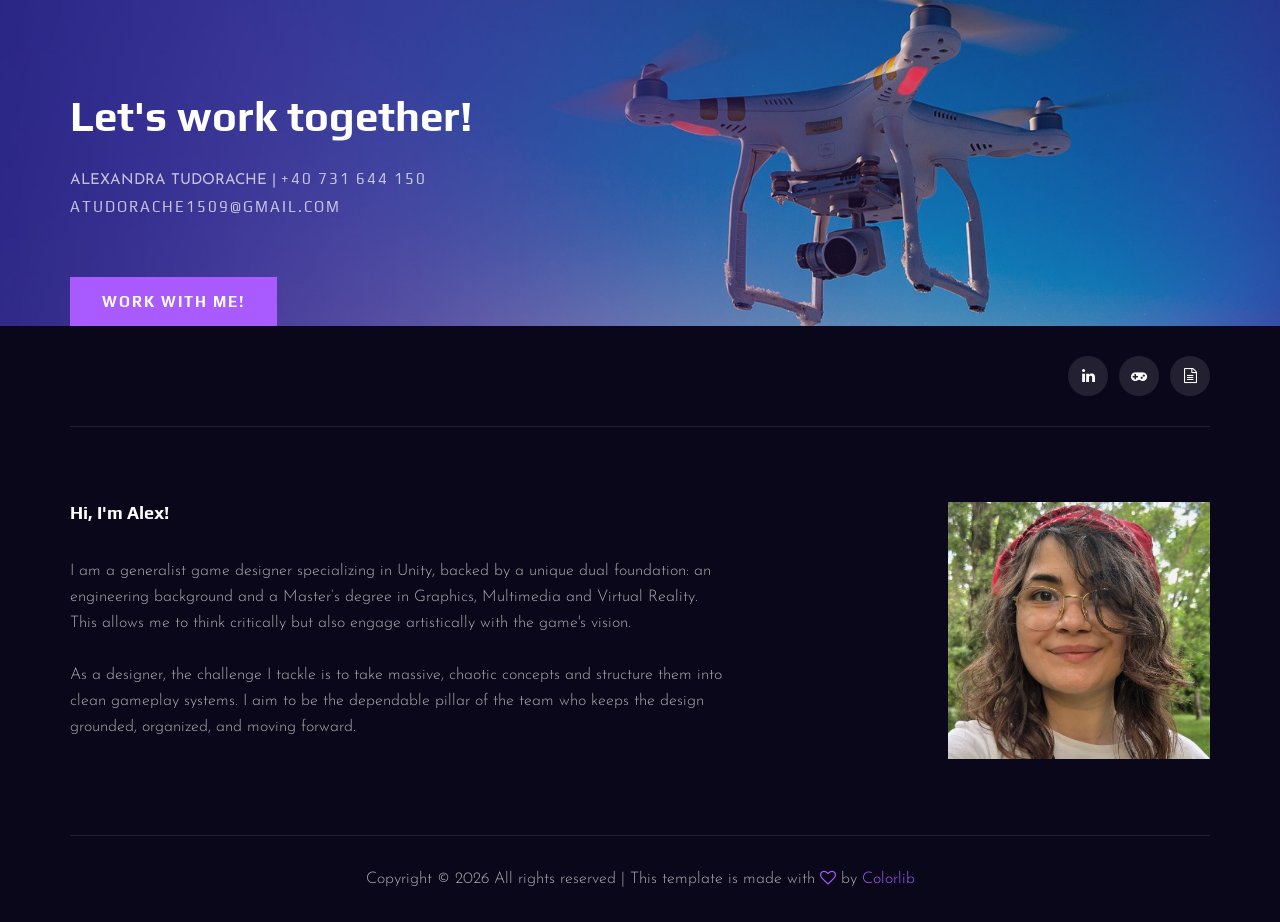
==== commit a291d94e: "Changes on the portfolio + index page" ====
--- a/index.html
+++ b/index.html
@@ -7,7 +7,7 @@
     <meta name="keywords" content="Videograph, unica, creative, html">
     <meta name="viewport" content="width=device-width, initial-scale=1.0">
     <meta http-equiv="X-UA-Compatible" content="ie=edge">
-    <title>Videograph | Template</title>
+    <title>Alexandra Tudorache - Game Designer</title>
 
     <!-- Google Font -->
     <link href="https://fonts.googleapis.com/css2?family=Play:wght@400;700&display=swap" rel="stylesheet">
@@ -22,6 +22,8 @@
     <link rel="stylesheet" href="css/magnific-popup.css" type="text/css">
     <link rel="stylesheet" href="css/slicknav.min.css" type="text/css">
     <link rel="stylesheet" href="css/style.css" type="text/css">
+
+    <link rel="icon" type="image/png" href="favicon.png">
 </head>
 
 <body>
@@ -61,7 +63,7 @@
                             <div class="hero__text">
                                 <span>VR arcade shooter | Lead Designer</span>
                                 <h2>SUGAR MADNESS</h2>
-                                <a href="#" class="primary-btn">VIEW CASE STUDY</a>
+                                <a href="sugar-madness-case-study.html" class="primary-btn">VIEW CASE STUDY</a>
                             </div>
                         </div>
                     </div>
@@ -74,7 +76,7 @@
                             <div class="hero__text">
                                 <span>RYTHM COMBAT | Lead Designer</span>
                                 <h2>SHADOW PULSE</h2>
-                                <a href="#" class="primary-btn">See case study</a>
+                                <a href="#" class="primary-btn">See details</a>
                             </div>
                         </div>
                     </div>
@@ -87,7 +89,7 @@
                             <div class="hero__text">
                                 <span>PUZZLE HORROR | Designer & Programmer</span>
                                 <h2>THE NANCY PROJECT</h2>
-                                <a href="#" class="primary-btn">See case study</a>
+                                <a href="#" class="primary-btn">See details</a>
                             </div>
                         </div>
                     </div>
@@ -523,9 +525,9 @@
                         <div class="footer__option__item">
                             <h5>Hi, I'm Alex!</h5>
                             <p>
-                                I am a generalist game designer specializing in Unity, backed by a unique dual foundation: an engineering background and a Master’s degree in Grpahics, Multimedia and Virtual Reality. This allows me to speak the language of both programmers and artists fluently!
+                                I am a generalist game designer specializing in Unity, backed by a unique dual foundation: an engineering background and a Master’s degree in Graphics, Multimedia and Virtual Reality. This allows me to think critically but also engage artistically with the game's vision.
                                 <br><br>
-                                As a designer, my favorite challenge is taking massive, chaotic concepts and structuring them into clean gameplay systems. I aim to be the dependable pillar of the team who keeps the design grounded, organized, and moving forward.
+                                As a designer, the challenge I tackle is to take massive, chaotic concepts and structure them into clean gameplay systems. I aim to be the dependable pillar of the team who keeps the design grounded, organized, and moving forward.
                             </p>
                         </div>
                     </div>
